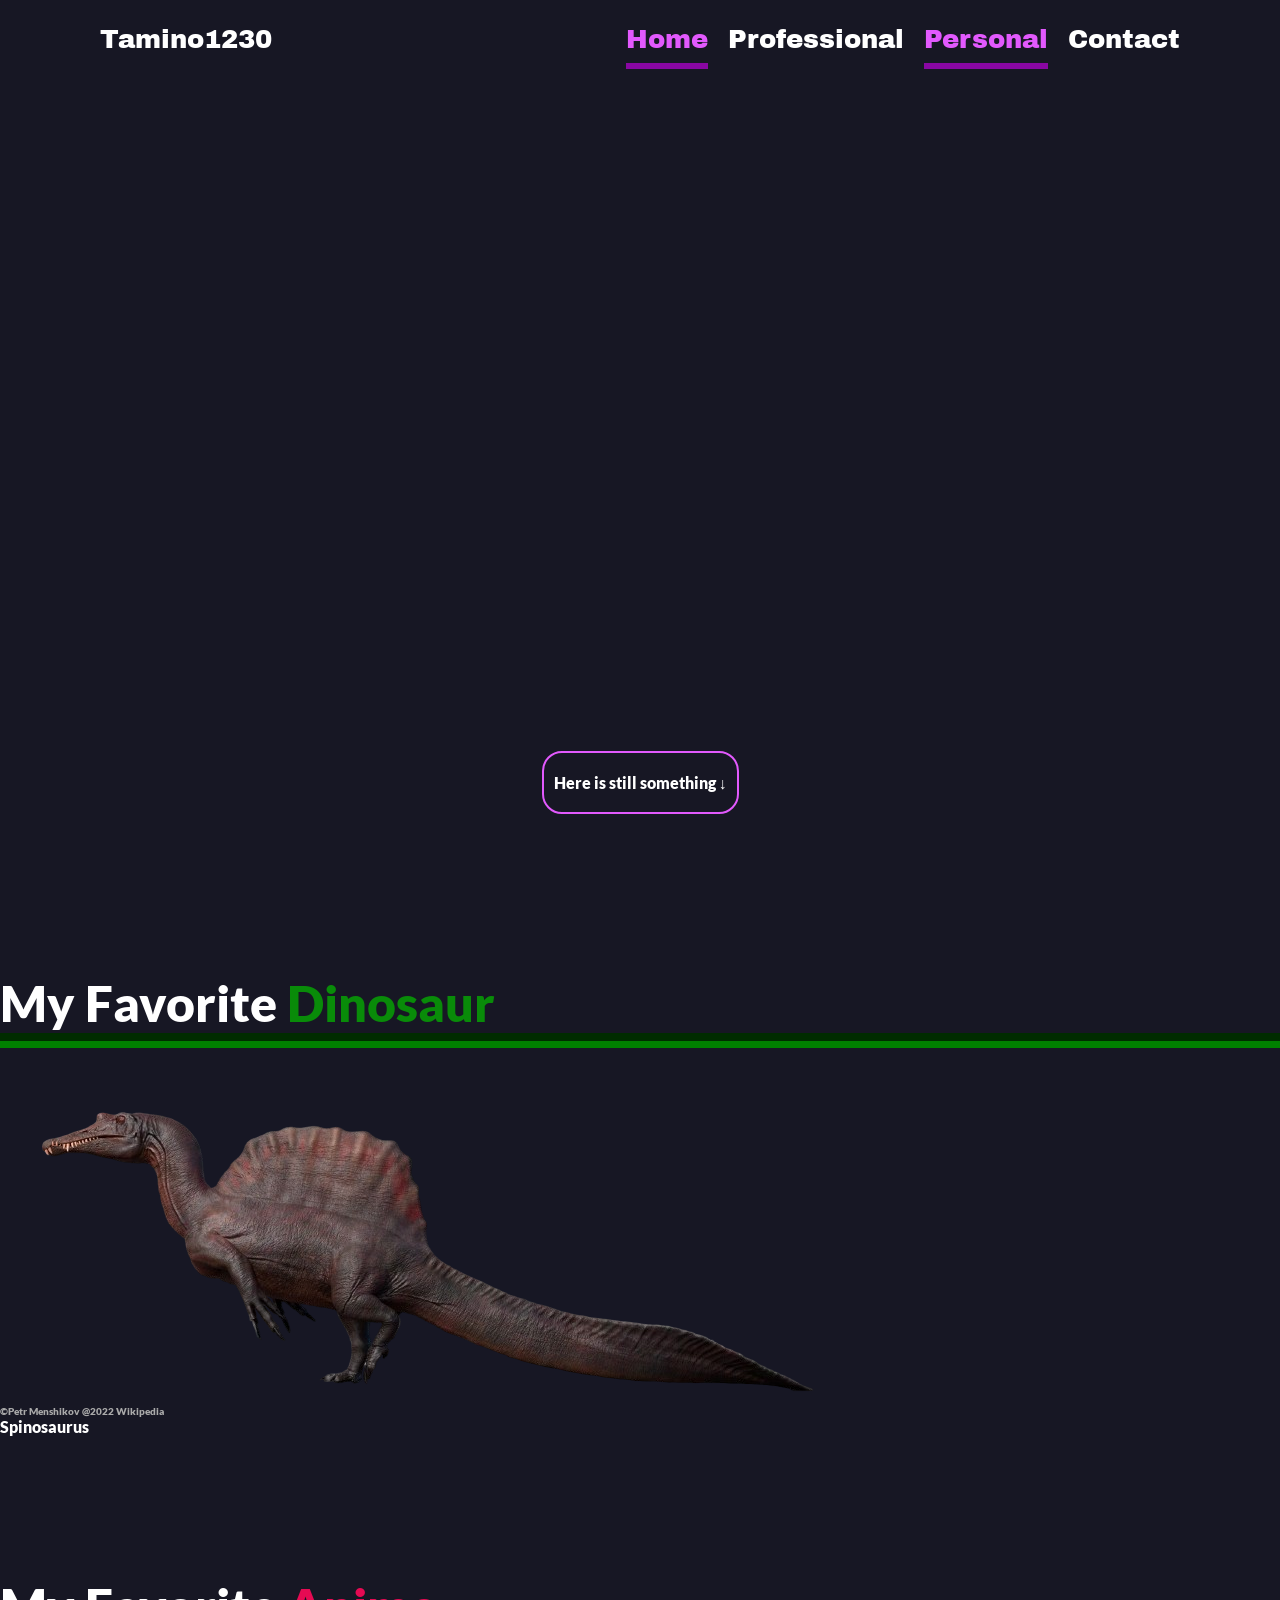
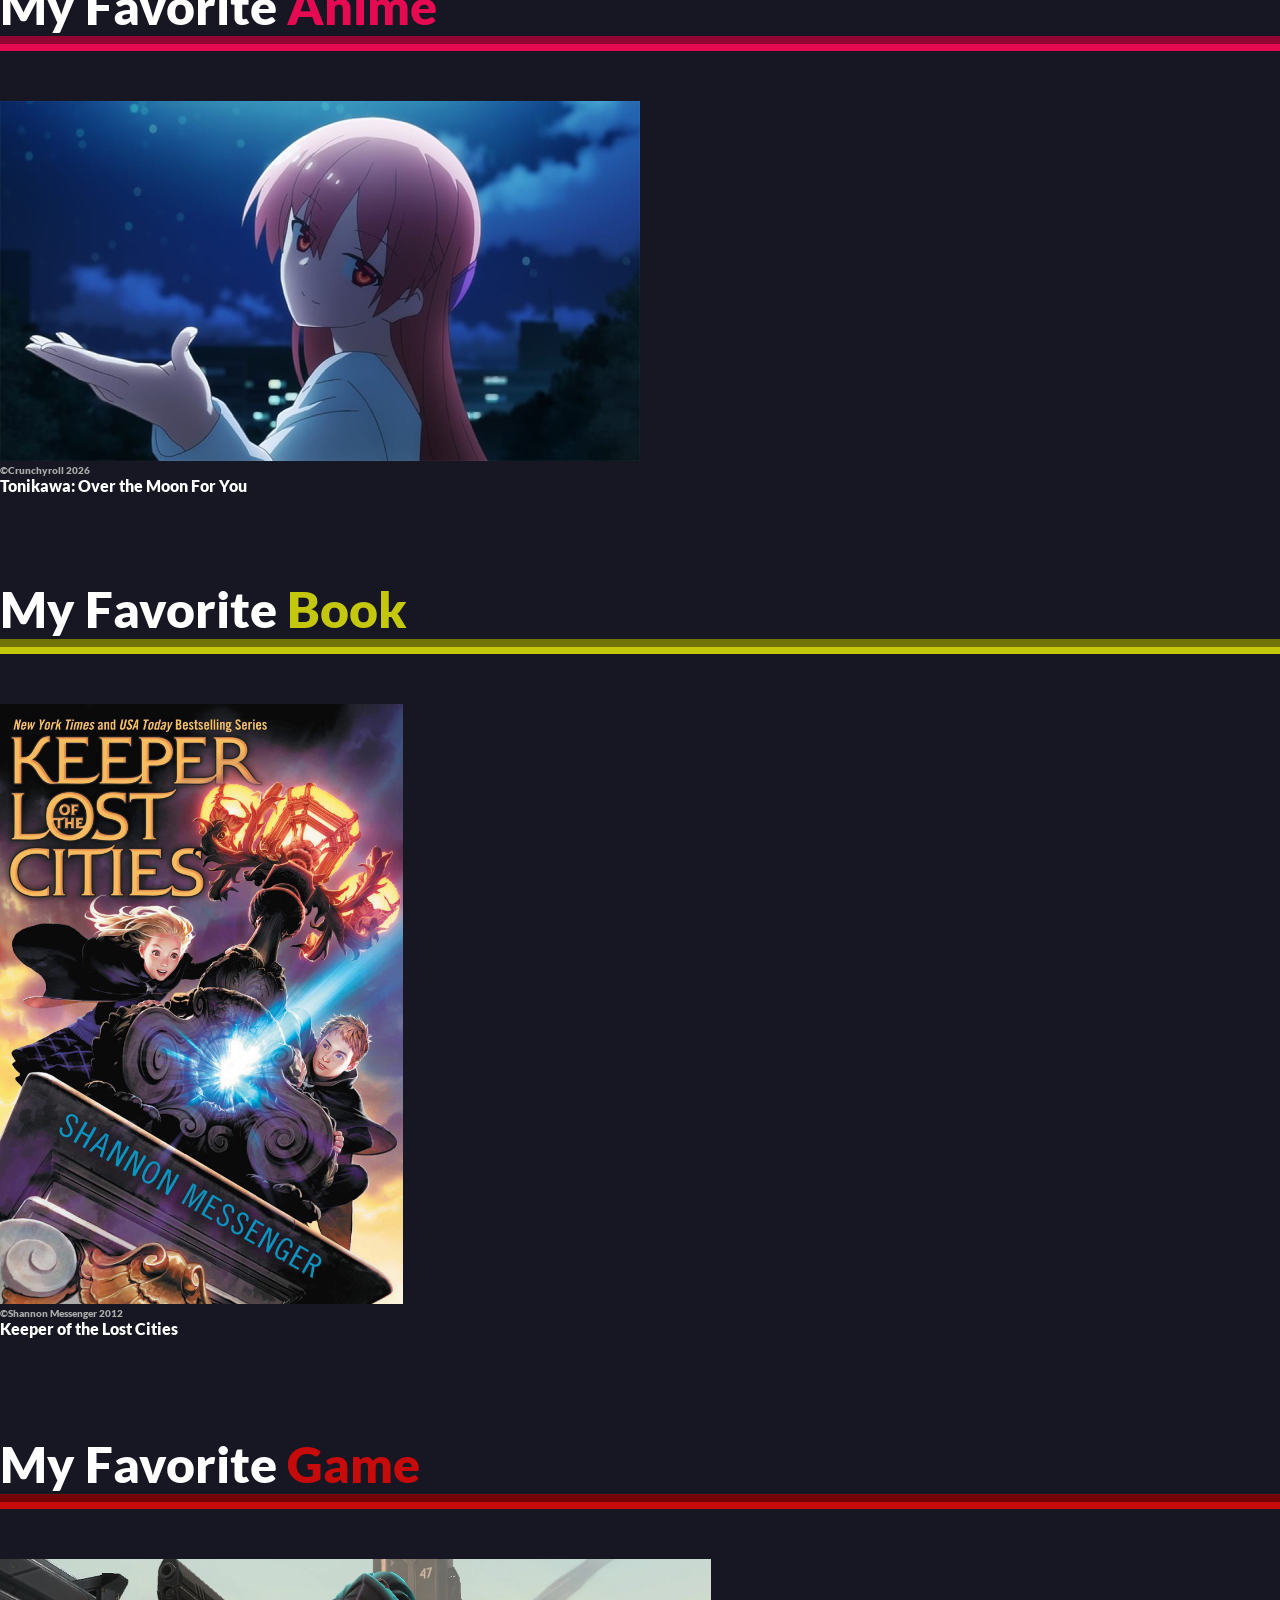
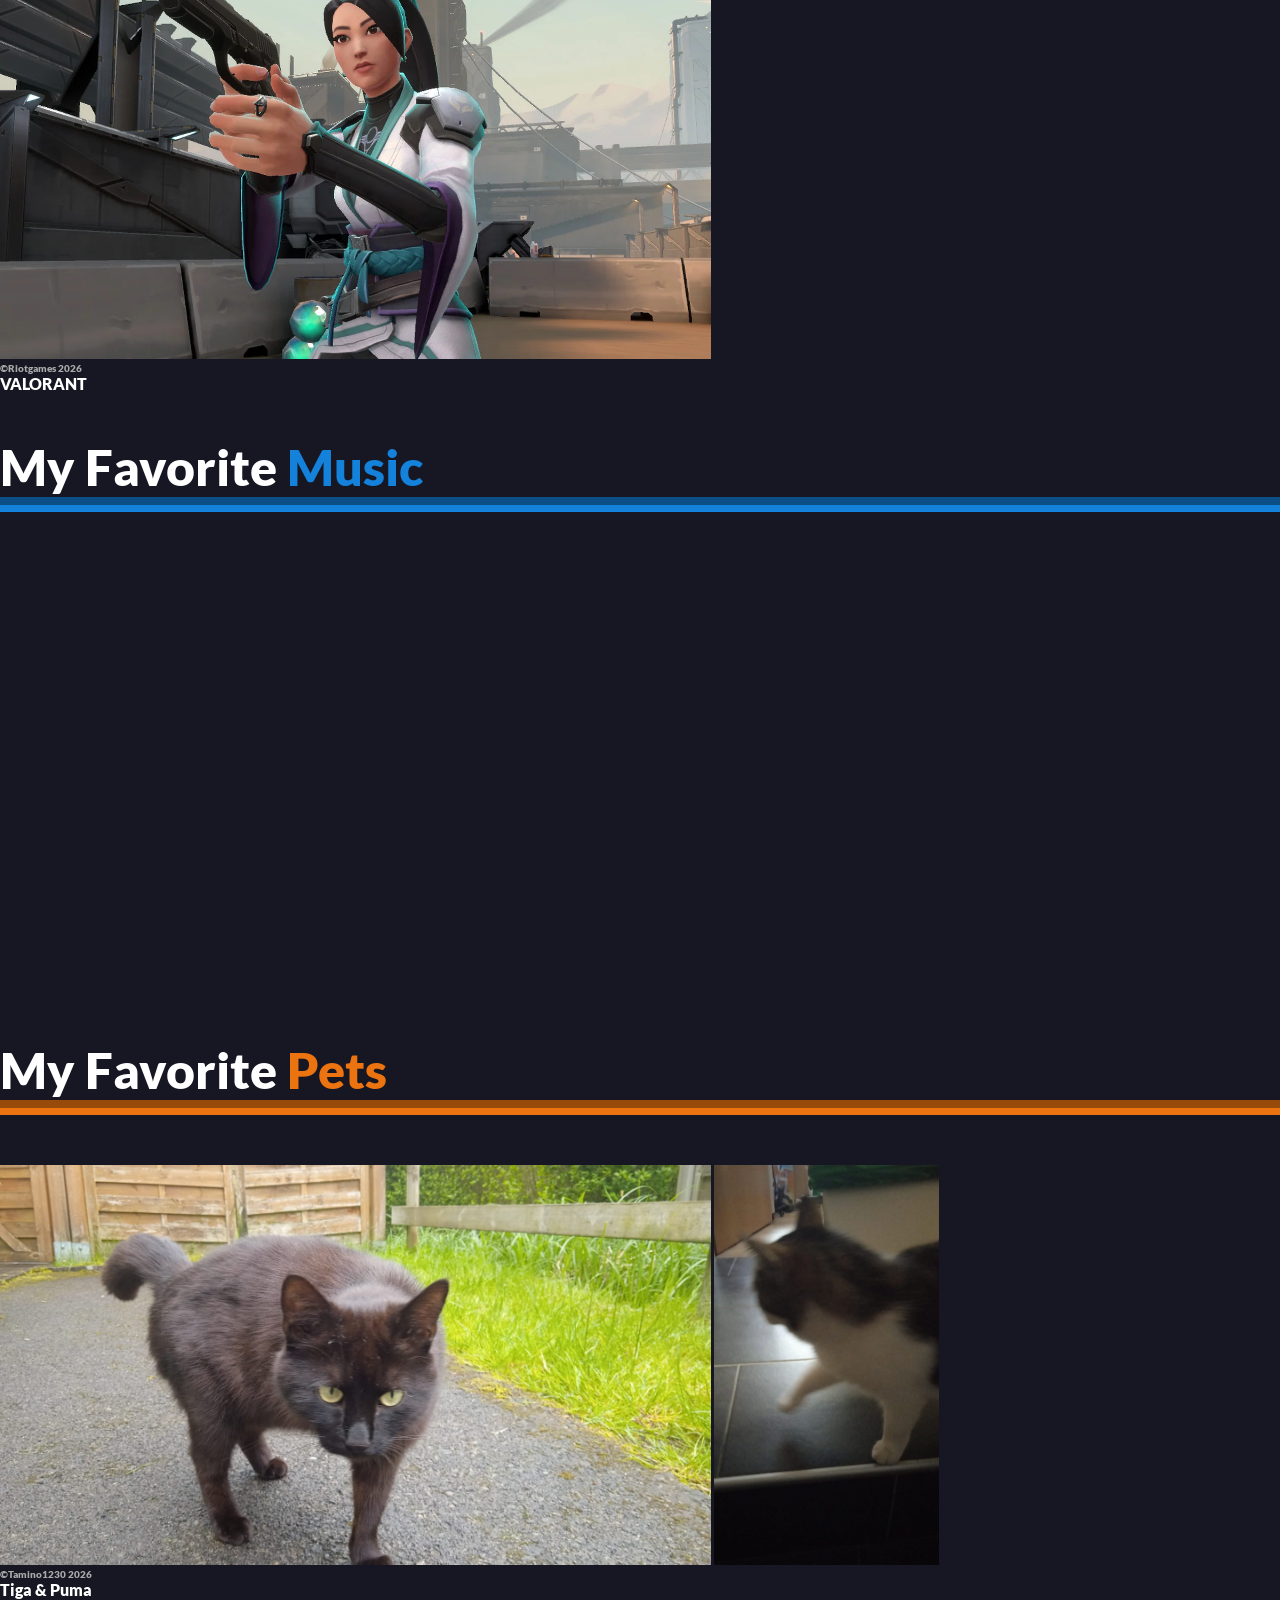
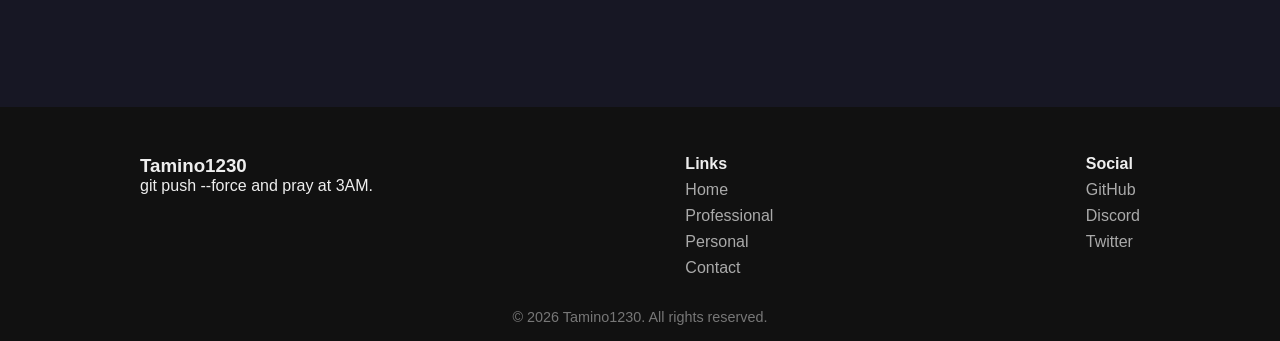
==== index.html @ b4fe9297 "feat: finished Personal page." ====
<!DOCTYPE html>
<html lang="en">

<head>
    <meta charset="UTF-8">
    <meta name="viewport" content="width=device-width, initial-scale=1.0">
    <title>Tamino1230 Portfolio</title>
    <link rel="stylesheet" href="style.css">
    <script src="src/p5.js/js/p5.min.js"></script>
    <script src="src/p5.js/js/addons/p5.sound.min.js"></script>
</head>

<body>
    <!-- Navigation DIV-DIFF -->
    <div class="nav-container">
        <div class="nav-left nav-margin">
            <a class="nav-btn tamino1230" onclick="showPage('start')">Tamino1230</a>
        </div>
        <div class="nav-right nav-margin">
            <a id="start-btn" class="nav-btn selected" onclick="showPage('start');">Home</a>
            <a id="professional-btn" class="nav-btn" onclick="showPage('professional')">Professional</a>
            <a id="personal-btn" class="nav-btn" onclick="showPage('personal')">Personal</a>
            <a id="contact-btn" class="nav-btn" onclick="showPage('contact')">Contact</a>
        </div>
    </div>

    <section class="page" id="start" hidden>
        <div class="welcome-container">
            <p class="small">
                Hobby Programmer & Artist
            </p>
            <p class="dark">
                Welcome <span class="light" id="visitor">Visitor</span>!
            </p>
            <p class="dark">
                My nickname is <span class="light" id="nickname">Tamino1230</span>.
            </p>
        </div>
        <div class="profile-container">
            <div class="animated-border"></div>
            <img class="profile-img" src="src/images/pfp.jpg" alt="profile-image-gangle">
        </div>

        <div class="start-btns">
            <a class="start-btn" onclick="showPage('professional');">View my work</a>
            <a class="start-btn" onclick="showPage('personal');">View my hobbies</a>
        </div>
    </section>
    <section class="page" id="professional" hidden>

        <div class="headline">
            <p>My <span class="pink">CV</span></p>
        </div>

        <div class="cv-container">
            <div class="about-me">
                <p class="head">About me <b><span class="yellow">✩</span></b></p>
                <div style="display: flex; align-items: center;">
                    <img style="border-radius: 50%; height: 200px; margin-right: 25px;" src="src/images/pfp.jpg">
                    <p>Im <span class="green">Tamino1230</span>, im <span id="years-old" class="blue">16 years</span> old and from
                        <span class="red">Austria</span>. I love programming games and drawing art, since the <span
                            class="blue">CodeBaseCamp</span> in 2022 im full interested in programming.</p>
                </div>
                <br>
                <p>I can speak and write in <span class="red">German</span> & <span class="green">English</span></p>
                <p>I like <span class="orange">Reading Books</span>, <span class="yellow">Watching
                        TV/Anime/Movies/Series</span>, <span class="blue">Playing Videogames</span>.</p>
                <br>
                <p><span class="yellow">2018-2024</span> - Middleschool</p>
                <p><span class="yellow">2024-2026</span> - Higher Technical College</p>
                <p><span class="yellow">Now</span> - Apprenticeship</p>
                <br>
                <p>Last updated: <span class="red">June 2026</span>.</p>
                <p class="head" style="margin-top: 10px;"></p>
            </div>
        </div>

        <div class="headline">
            <p>My <span class="yellow">Projects</span></p>
        </div>

        <div class="card-container">
            <div class="card">
                <div class="image-container">
                    <img src="src/images/screenshot_game.png" alt="FallenKnight GamePreview">
                </div>

                <div class="card-content">
                    <h2 class="card-title">Fallen Knight GamePreview</h2>
                    <p class="card-description">
                        Made for final school project. Grade: 1+
                        <br>
                        Tech Stack: <span class="green">Python</span>, <span class="green">Pygame</span>, <span
                            class="yellow">JsonMapping</span>.
                        <br>
                        ~5 thousand lines of code.
                        <br><br>
                        Status: <span class="green">DONE</span>
                    </p>

                    <div class="card-footer">
                        <div class="tech-stack">
                            <span class="icon">PY</span>
                            <span class="icon">2P</span>
                            <span class="icon">5K</span>
                        </div>
                        <a href="#" class="check-site disabled">
                            No site avaible
                            <span class="arrow">↗</span>
                        </a>
                    </div>
                </div>
            </div>

            <div class="card">
                <div class="image-container">
                    <img src="src/images/RecallCopy.png" alt="RecallCopy">
                </div>

                <div class="card-content">
                    <h2 class="card-title">RecallCopy</h2>
                    <p class="card-description">
                        Easy to use popup-tool which saves and reuses items in your clipboard.
                        <br>
                        Tech Stack: <span class="green">C#</span>, <span class="blue">Windows Forms</span>
                        <br><br><br><br>
                        Status: <span class="green">DONE</span>
                    </p>

                    <div class="card-footer">
                        <div class="tech-stack">
                            <span class="icon">C#</span>
                            <span class="icon">WFS</span>
                            <span class="icon">~</span>
                        </div>
                        <a href="https://github.com/Tamino1230/RecallCopy" target="_blank" class="check-site">
                            Check Site
                            <span class="arrow">↗</span>
                        </a>
                    </div>
                </div>
            </div>

            <div class="card">
                <div class="image-container">
                    <img src="src/images/steam-web.png" alt="Steam-web">
                </div>

                <div class="card-content">
                    <h2 class="card-title">Steam Web</h2>
                    <p class="card-description">
                        Website which communicates with a local backend to render your Steam-Games.
                        <br>
                        Tech Stack: <span class="orange">HTML</span>, <span class="orange">CSS</span>, <span
                            class="green">Python</span> (for backend)
                        <br><br><br><br>
                        Status: <span class="green">DONE</span>
                    </p>

                    <div class="card-footer">
                        <div class="tech-stack">
                            <span class="icon">HTML</span>
                            <span class="icon">CSS</span>
                            <span class="icon">PY</span>
                            <span class="icon">~</span>
                        </div>
                        <a href="https://tamino1230.github.io/steam-web/" target="_blank" class="check-site">
                            Check Site
                            <span class="arrow">↗</span>
                        </a>
                    </div>
                </div>
            </div>

            <div class="card">
                <div class="image-container">
                    <img src="src/images/webhook.png" alt="Webhook">
                </div>

                <div class="card-content">
                    <h2 class="card-title">Discord Webhook</h2>
                    <p class="card-description">
                        Website which communicates with Discord per Webhooks.
                        <br>
                        Tech Stack: <span class="orange">HTML</span>, <span class="orange">CSS</span>, <span
                            class="yellow">JS</span>
                        <br><br><br><br>
                        Status: <span class="green">DONE</span>
                    </p>

                    <div class="card-footer">
                        <div class="tech-stack">
                            <span class="icon">HTML</span>
                            <span class="icon">CSS</span>
                            <span class="icon">JS</span>
                            <span class="icon">~</span>
                        </div>
                        <a href="https://tamino1230.github.io/webhook/" target="_blank" class="check-site">
                            Check Site
                            <span class="arrow">↗</span>
                        </a>
                    </div>
                </div>
            </div>

            <div class="card">
                <div class="image-container">
                    <img src="src/images/run-tomato.png" alt="Run-Tomato">
                </div>

                <div class="card-content">
                    <h2 class="card-title">Run Tomato</h2>
                    <p class="card-description">
                        Small videogame in Pygame published on Itch.io.
                        <br>
                        Tech Stack: <span class="green">Python</span>, <span class="yellow">Json</span>
                        <br><br><br><br>
                        Status: <span class="orange">NOT BEING WORKED ON</span>
                    </p>

                    <div class="card-footer">
                        <div class="tech-stack">
                            <span class="icon">PY</span>
                            <span class="icon">JSON</span>
                            <span class="icon">~</span>
                        </div>
                        <a href="https://tamino1230.github.io/run-tomato-game/" target="_blank" class="check-site">
                            Check Site
                            <span class="arrow">↗</span>
                        </a>
                    </div>
                </div>
            </div>

            <div class="card">
                <div class="image-container">
                    <img src="src/images/dreg-title.png" alt="Run-Tomato">
                </div>

                <div class="card-content">
                    <h2 class="card-title">Dreg Godot Game</h2>
                    <p class="card-description">
                        My 3D game im currently working on in the Godot GameEngine by myself.
                        <br>
                        Tech Stack: <span class="blue">Godot</span>, <span class="blue">GDScript</span>
                        <br><br><br><br>
                        Status: <span class="red">IN PROGRESS</span>
                    </p>

                    <div class="card-footer">
                        <div class="tech-stack">
                            <span class="icon">GD</span>
                            <span class="icon">GDS</span>
                            <span class="icon">~</span>
                        </div>
                        <a href="#" class="check-site disabled">
                            No site avaible
                            <span class="arrow">↗</span>
                        </a>
                    </div>
                </div>
            </div>

        </div>

        <div class="experience">
            <div class="headline">
                <p>My <span class="green">Experience</span></p>
            </div>
            <div class="timeline-container">
                <ul class="timeline">

                    <li class="timeline-item">
                        <div class="timeline-year">2022</div>
                        <div class="timeline-content">

                            <div class="timeline-content">
                                <div class="grid-gallery">
                                    <div class="card-time"><img src="src/images/first-website.png" alt="first-01"></div>
                                    <div class="card-time"><img src="src/images/first-website-02.png" alt="first-02">
                                    </div>
                                </div>
                                <p>I first learned to code <span class="orange">HTML</span> and <span
                                        class="orange">CSS</span> and programmed my first website. You can watch it <a
                                        href="https://gpsm6x.csb.app/" target="_blank">HERE</a>.</p>
                                <p>There i found my passion for programming.</p>
                            </div>
                        </div>
                    </li>

                    <li class="timeline-item">
                        <div class="timeline-year">2023</div>
                        <div class="timeline-content">
                            <div class="grid-gallery">
                                <div class="card-time"><img src="src/images/sketch-02.png" alt="sketch"></div>
                                <div class="card-time"><img src="src/images/sketch.png" alt="sketch-02"></div>
                            </div>
                            <p>I made another course i learned <span class="yellow">p5.js</span> and made my first game
                                within a week.</p>
                        </div>
                    </li>

                    <li class="timeline-item">
                        <div class="timeline-year">2024</div>
                        <div class="timeline-content">
                            <p>I learned <span class="green">Python</span> as well as <span class="blue">C#</span>.</p>
                            <p>Started making more Complex Games & Apps + Using GitHub and publishing Projects.</p>
                        </div>
                    </li>

                    <li class="timeline-item">
                        <div class="timeline-year">2026</div>
                        <div class="timeline-content">
                            <div class="grid-gallery">
                                <div class="card-time"><img src="src/images/labrats-01.png" alt="labrats01"></div>
                                <div class="card-time"><img src="src/images/labrats-02.png" alt="labrats02"></div>
                                <div class="card-time"><img src="src/images/labrats-03.png" alt="labrats03"></div>
                            </div>
                            <p>Attended at a <span class="green">Hackathon</span> with a Friend as the <span
                                    class="green">"Labrats"</span>.</p>
                            <p>Theme: <span class="orange">Survival</span>. I made a game about a guy which works in an
                                office.</p>
                        </div>
                    </li>

                </ul>
            </div>
        </div>

        <div class="art-com">
            <div class="headline">
                <p>My <span class="blue">Art</span></p>
            </div>
            <div class="slider-container">
                <div class="slider-track" id="track">

                    <div class="card-draw" style="background-image: url('src/images/drawing-04.jpeg');"
                        onclick="openGallery(['src/images/drawing-04.jpeg', 'src/images/drawing-06.jpeg', 'src/images/drawing-sketch.jpeg', 'src/images/faces.png', 'src/images/drawing-07.jpeg', 'src/images/pomni_colored.png', 'src/images/gangle.jpg', 'src/images/jax-animation-frame.png/', 'src/images/1_01.png', 'src/images/2_03.png', 'src/images/3_04.2.png', 'src/images/'])">
                        <div class="card-draw-content">
                            <div class="card-draw-tag">Character & Animation</div>
                            <div class="card-draw-title">TADC</div>
                        </div>
                    </div>

                    <div class="card-draw" style="background-image: url('src/images/frame0196.png');"
                        onclick="openGallery(['src/images/frame0196.png', 'src/images/frame0021.png', 'src/images/frame0135.png', 'src/images/frame0148.png'])">
                        <div class="card-draw-content">
                            <div class="card-draw-tag">Animation</div>
                            <div class="card-draw-title">SCP</div>
                        </div>
                    </div>

                    <div class="card-draw" style="background-image: url('src/images/drawing02.jpeg');"
                        onclick="openGallery(['src/images/drawing02.jpeg', 'src/images/drawing-03.jpeg', 'src/images/GWEMLjlXkAAGn0u.jpg', 'src/images/GWGN2zkXwAEHZcq.jpg', 'src/images/drawing-11.jpeg', 'src/images/c591aa06-625c-45df-8621-693e51d0e8c8.jpg', 'src/images/anime-girl.jpg', 'src/images/c591aa06-625c-45df-8621-693e51d0e8c8.jpg', 'src/images/Together_03.jpg', 'src/images/1715574078722.jpeg', 'src/images/1715575025554.jpeg', 'src/images/1715574077734.jpeg', 'src/images/Alone_01.jpg'])">
                        <div class="card-draw-content">
                            <div class="card-draw-tag">Default</div>
                            <div class="card-draw-title">Drawings</div>
                        </div>
                    </div>

                    <div class="card-draw" style="background-image: url('src/images/GV1IuAVXcAA51Kh.jpg');"
                        onclick="openGallery(['src/images/GV1IuAVXcAA51Kh.jpg', 'src/images/Together_04.jpg', 'src/images/Alone_04 (Resized).jpg'])">
                        <div class="card-draw-content">
                            <div class="card-draw-tag">Hand & Digital</div>
                            <div class="card-draw-title">Valorant</div>
                        </div>
                    </div>

                    <div class="card-draw" style="background-image: url('src/images/Cover Farbe.avif');"
                        onclick="openGallery(['src/images/Cover Farbe.avif', 'src/images/drawing-05.jpeg', 'src/images/drawing-12.jpeg', 'src/images/drawing-13.jpeg'])">
                        <div class="card-draw-content">
                            <div class="card-draw-tag">Archived</div>
                            <div class="card-draw-title">Old Drawings</div>
                        </div>
                    </div>

                    <div class="card-draw" style="background-image: url('src/images/drawing-10.jpeg');"
                        onclick="openGallery(['src/images/drawing-10.jpeg', 'src/images/drawing-08.jpeg'])">
                        <div class="card-draw-content">
                            <div class="card-draw-tag">Together</div>
                            <div class="card-draw-title">Drafted</div>
                        </div>
                    </div>
                </div>
            </div>

            <div class="controls">
                <button class="btn" onclick="moveSlider(-1)">&larr;</button>
                <button class="btn" onclick="moveSlider(1)">&rarr;</button>
            </div>
        </div>
    </section>
    <section class="page" id="personal" hidden>
        <div class="game" id="canvas-container"></div>
        <div class="reminder">
            <div class="container-reminder">
                <a href="#fav-dino" class="reminder-btn">Here is still something &#8595;</a>
            </div>
        </div>
        <!-- Favorite Dinosaur -->
        <div id="fav-dino" class="favorite-page dino">
            <div class="favorite-container">
                <div class="favorite-hero dino">
                    <p>My Favorite <span class="green">Dinosaur</span></p>
                </div>
                <div class="favorite-content dino">
                    <img src="src/images/favs/spino.png" alt="Image of an spinosaurus.">
                    <p class="source">&copy;Petr Menshikov @2022 Wikipedia </p>
                    <p>Spinosaurus</p>
                </div>
            </div>
        </div>

        <!-- My favorite Anime -->
        <div id="fav-anime" class="favorite-page anime">
            <div class="favorite-container">
                <div class="favorite-hero anime">
                    <p>My Favorite <span class="pink">Anime</span></p>
                </div>
                <div class="favorite-content anime">
                    <img src="src/images/favs/tonikawa.jpg" alt="Image the anime Tonikawa.">
                    <p class="source">&copy;Crunchyroll 2026 </p>
                    <p>Tonikawa: Over the Moon For You</p>
                </div>
            </div>
        </div>

        <!-- Favorite Book -->
        <div id="fav-book" class="favorite-page book">
            <div class="favorite-container">
                <div class="favorite-hero book">
                    <p>My Favorite <span class="yellow">Book</span></p>
                </div>
                <div class="favorite-content anime">
                    <img src="src/images/favs/koflc.jpg" height="600px" alt="Image of the book koftl.">
                    <p class="source">&copy;Shannon Messenger 2012 </p>
                    <p>Keeper of the Lost Cities</p>
                </div>
            </div>
        </div>

        <!-- Favorite Game -->
        <div id="fav-game" class="favorite-page game">
            <div class="favorite-container">
                <div class="favorite-hero game">
                    <p>My Favorite <span class="red">Game</span></p>
                </div>
                <div class="favorite-content anime">
                    <img src="src/images/favs/valo.webp" height="400px;" alt="Image valorant.">
                    <p class="source">&copy;Riotgames 2026 </p>
                    <p>VALORANT</p>
                </div>
            </div>
        </div>

        <!-- Favorite Music -->
        <div id="fav-music" class="favorite-page music">
            <div class="favorite-container">
                <div class="favorite-hero music">
                    <p>My Favorite <span class="blue">Music</span></p>
                </div>
                <div class="favorite-content music">
                    <iframe data-testid="embed-iframe" style="border-radius:12px" src="https://open.spotify.com/embed/track/2GxrNKugF82CnoRFbQfzPf?utm_source=generator&theme=0&si=7e7ca690d0e34202" width="200%" height="352" frameBorder="0" allowfullscreen="" allow="autoplay; clipboard-write; encrypted-media; fullscreen; picture-in-picture" loading="lazy"></iframe>
                    <p class="source">&copy;Spotify 2026 </p>
                    <p>I like the way you kissed me, ...</p>
                </div>
            </div>
        </div>

        <!-- My favorite Pets -->
        <div id="fav-pets" class="favorite-page pets">
            <div class="favorite-container">
                <div class="favorite-hero pets">
                    <p>My Favorite <span class="orange">Pets</span></p>
                </div>
                <div class="favorite-content pets">
                    <img src="src/images/favs/puma.jpg" height="400px;" alt="Image of the cat Puma.">
                    <img src="src/images/favs/tiga.jpg" height="400px;" alt="Image of the cat Tiga.">
                    <p class="source">&copy;Tamino1230 2026 </p>
                    <p>Tiga & Puma</p>
                </div>
            </div>
        </div>
    </section>
    <section class="page" id="contact" hidden>contact</section>

    <div id="gallery-modal" class="gallery-modal" onclick="closeGallery()">
        <span class="close-gallery">&times;</span>
        <button class="gallery-nav prev-img" onclick="event.stopPropagation(); changeGalleryImage(-1);">&larr;</button>
        <div class="gallery-content" onclick="event.stopPropagation();">
            <img id="gallery-img" src="" alt="Gallery Image">
        </div>
        <button class="gallery-nav next-img" onclick="event.stopPropagation(); changeGalleryImage(1);">&rarr;</button>
    </div>

    <script src="app.js"></script>
    <script src="sketch.js"></script>
    <script src="src/p5.js/js/cursor.js"></script>
    <script src="src/p5.js/js/player.js"></script>
    <script src="src/p5.js/js/animationPlayer.js"></script>
    <script src="src/p5.js/js/platform.js"></script>
    <script src="src/p5.js/js/popup.js"></script>
    <script src="src/p5.js/js/raptor.js"></script>

</body>
<footer class="site-footer">
    <div class="footer-container">

        <div class="footer-left">
            <h3 class="logo">Tamino1230</h3>
            <p>git push --force and pray at 3AM.</p>
        </div>

        <div class="footer-links">
            <h4>Links</h4>
            <a onclick="showPage('start')">Home</a>
            <a onclick="showPage('professional')">Professional</a>
            <a id="personal-btn" onclick="showPage('personal')">Personal</a>
            <a onclick="showPage('contact')">Contact</a>
        </div>

        <div class="footer-social">
            <h4>Social</h4>
            <a href="http://github.tamino1230.me" target="_blank">GitHub</a>
            <a href="http://discord.tamino1230.me" target="_blank">Discord</a>
            <a href="http://twitter.tamino1230.me" target="_blank">Twitter</a>
        </div>

    </div>

    <div class="footer-bottom">
        <p>© 2026 Tamino1230. All rights reserved.</p>
    </div>
</footer>

</html>
---- style.css ----
:root {
    --main-bg-color: rgb(23, 23, 36);
    --main-text-color: white;
    --main-accent-color: #8907a3;
    --main-text-highlighted: #e259fd;
    --tamino1230-text-highlighted: #1f9e1f96;
    --secondary-text-highlighted: #764ba2;
}

html, body {
    overflow-x: hidden;
    scroll-behavior: smooth;
}

[hidden] {
    display: none !important;
}

@font-face {
    font-family: ArchivoBlack;
    src: url("src/fonts/Archivo_Black/ArchivoBlack-Regular.ttf");
}

@font-face {
    font-family: LatoBlack;
    src: url("src/fonts/Lato/Lato-Black.ttf");
}

* {
    margin: 0;
    padding: 0;
    box-sizing: border-box;
}

body {
    background: #171724;
    min-height: 100vh;
}

/* Modern Browsers */
::selection {
    background-color: var(--secondary-text-highlighted);
    color: #ffffff;
}

/* OLD */
::-moz-selection {
    background-color: var(--secondary-text-highlighted);
    color: #ffffff;
}

/* Navigation */
.nav-container {
    position: sticky;
    top: 0;
    
    /* background-color: yellow; */
    display: flex;
    justify-items: center;
    font-family: ArchivoBlack;
}

.nav-left {
    /* background-color: blue; */
    justify-content: left;
    width: 100%;
}

.nav-right {
    /* background-color: green; */
    display: flex;
    justify-content: right;
    gap: 20px;
}

.nav-margin {
    padding: 25px 100px 25px 100px;
}

/* Navigation Buttons */
.nav-btn {
    font-size: 26px;
    padding-bottom: 10px;
    cursor: pointer;

    background: linear-gradient(to right, var(--main-text-highlighted) 50%, white 50%);
    background-size: 200% 100%;
    background-position: right bottom;

    -webkit-background-clip: text;
    background-clip: text;
    -webkit-text-fill-color: transparent;

    transition: background-position 0.09s ease-out;
}

.nav-btn:hover {
    background-position: left bottom;
    transition: background-position 0.25s ease-out;
}

.nav-btn.tamino1230 {
    font-size: 26px;
    padding-bottom: 10px;
    cursor: pointer;

    background: linear-gradient(to right, var(--tamino1230-text-highlighted) 50%, white 50%);
    background-size: 200% 100%;
    background-position: right bottom;

    -webkit-background-clip: text;
    background-clip: text;
    -webkit-text-fill-color: transparent;

    transition: background-position 0.09s ease-out;
}

.nav-btn.tamino1230:hover {
    background-position: left bottom;
    transition: background-position 0.25s ease-out;
}

.nav-btn.selected {
    background-position: left bottom; 
    border-bottom: 6px solid var(--main-accent-color);
}

/* Sections / Pages */
.page {
    color: white;
}

/* Start Page */
#start {
    display: flex;
    justify-content: center;
    align-items: center;
    min-height: 80vh;
    width: 100%;
    gap: 200px;
}

.welcome-container {
    font-family: LatoBlack;
    font-size: 50px;
    text-align: left;
    max-width: 500px;
}

.start-btn {
    font-size: 20px;
    background-color: transparent;
    border: 2px solid #764ba2;
    padding: 15px 25px;
    border-radius: 25px;
    cursor: pointer;
    transition: transform 0.05s;
    transition: background-color 0.5s;
}

.start-btn:hover {
    transform: scale(1.05);
    background-color: transparent;
    border: 2px solid #e259fd;
    transition: transform 0.5s;
    transition: background-color 0.5s;
}

.start-btns {
    font-family: LatoBlack;
    position: absolute;
    bottom: 60px;
    gap: 15px;

    display: flex;         
    justify-content: center; 
    align-items: center;
}

.dark {
    color: #5e5e5e;
    margin: 0;
}

.small {
    color: #858585;
    font-size: 20px;
}

.light {
    display: inline-block;
    transition: opacity 0.4s ease, transform 0.4s ease;
    color: #e2e2e2;
}

.light:not(.hide):hover { 
    transition: background-color 0.4s;
    background-color: var(--tamino1230-text-highlighted);
}

.light.hide {
    opacity: 0;
    transform: translateY(6px);
}

.profile-img {
    border-radius: 100%;
    border: 5px solid transparent;
}

.profile-container {
    position: relative;
    width: 200px;
    height: 200px;
    display: flex;
     align-items: center;
    justify-content: center;
    transition: all 0.5s;
}

.profile-container:hover {
    transform: scale(1.05);
    transition: all 0.5s;
}

.animated-border {
    z-index: -1;
    position: absolute;
    width: 512px;
    height: 512px;
    /* #00ffcc #00ffcc #00ffcc*/
    border-radius: 50%;
    background: conic-gradient(from 0deg, var(--main-text-highlighted), transparent 30%, var(--secondary-text-highlighted) 50%, transparent 80%, var(--main-text-highlighted));
    animation: rotate 4s linear infinite;
}

@keyframes rotate {
    100% {
        transform: rotate(360deg);
    }
}

/* Professional */
.card-container {
    display: grid;
    grid-template-columns: repeat(3, 1fr);
    gap: 2rem;

    width: 100%;
    max-width: 900px;

    perspective: 1200px;

    margin-left: 50%;
    transform: translateX(-70%);
    margin-bottom: 100px;
}

@media (max-width: 1400px) {
    .card-container {
        grid-template-columns: repeat(3, 1fr);
    }
}

@media (max-width: 1050px) {
    .card-container {
        grid-template-columns: repeat(2, 1fr);
    }
}

@media (max-width: 700px) {
    .card-container {
        grid-template-columns: 1fr;
    }
}

.card {
    background-color: #11101a;
    border: 1px solid #222035;
    border-radius: 16px;
    overflow: hidden;
    padding: 1.25rem;
    display: flex;
    flex-direction: column;
    justify-content: space-between;
    width: 400px;
    height: 500px;
    font-family: LatoBlack;
    
    transition: transform 0.4s cubic-bezier(0.25, 1, 0.5, 1), border-color 0.3s ease, box-shadow 0.3s ease;
    transform-style: preserve-3d;
    transform: perspective(1200px) rotateX(0deg) rotateY(0deg) translateZ(0px);
}

.card:hover {
    border-color: #3b3759;
    transform: perspective(1200px) rotateX(12deg) rotateY(-15deg) translateZ(20px);
    
    box-shadow: 
        -10px 20px 30px rgba(0, 0, 0, 0.5), 
        0px 10px 20px rgba(0, 0, 0, 0.3);
}

.image-container {
    width: 100%;
    border-radius: 12px;
    overflow: hidden;
    background-color: #0d0c14;
}

.image-container img {
    width: 100%;
    height: auto;
    display: block;
    object-fit: cover;
}

.card-content {
    margin-top: 1.5rem;
    display: flex;
    flex-direction: column;
    flex-grow: 1;
}

.card-title {
    font-size: 1.35rem;
    font-weight: 700;
    color: #ffffff;
    margin-bottom: 0.75rem;
    letter-spacing: -0.5px;
}

.card-description {
    font-size: 0.95rem;
    color: #9d99b3;
    line-height: 1.5;
    margin-bottom: 1.5rem;
    flex-grow: 1;
}

.card-footer {
    display: flex;
    justify-content: space-between;
    align-items: center;
    margin-top: auto;
}

.tech-stack {
    display: flex;
    gap: 0.4rem;
}

.icon {
    width: 28px;
    height: 28px;
    border-radius: 50%;
    background-color: #1a1829;
    border: 1px solid #33304f;
    display: flex;
    align-items: center;
    justify-content: center;
    font-size: 0.65rem;
    font-weight: 600;
    color: #e2e0ff;
    text-transform: uppercase;
}

.check-site {
    color: var(--main-text-highlighted);
    text-decoration: none;
    font-size: 0.95rem;
    font-weight: 500;
    display: flex;
    align-items: center;
    gap: 0.5rem;
    transition: opacity 0.2s ease;
}

.check-site.disabled {
    color: #707070;
}

.check-site.disabled:hover {
    color: #a7a7a7;
    cursor: not-allowed;
}

.check-site:hover {
    opacity: 0.8;
}

.arrow {
    font-size: 0.85rem;
}

.green {
    color: #098b09;
}

.yellow {
    color: #c4c70a;
}

.red {
    color: #c70a0a;
}

.blue {
    color: #1481da;
}

.orange {
    color: #eb7310;
}

.pink {
    color: #e60a53;
}

.headline {
    color: white;
    font-family: LatoBlack;
    font-size: 46px;
    display: flex;
    justify-content: center;
    margin-bottom: 100px;
    border-bottom: 3px solid var(--main-text-highlighted);
    padding-bottom: 50px;
    margin-left: 100px;
    margin-right: 100px;
}

.timeline-container {
    max-width: 1000px;
    margin: 0 auto;
    font-family: LatoBlack;
}

.timeline-container a {
    color: var(--main-text-highlighted);
    text-decoration: none;
}

.timeline-container a:hover {
    text-decoration: underline;
}

.timeline {
    list-style: none;
    position: relative;
    padding-left: 50px;
    border-left: 2px solid #332a52;
}

.timeline-item {
    position: relative;
    margin-bottom: 60px;
    display: flex;
    gap: 40px;
}

.timeline-item::before {
    content: '';
    position: absolute;
    left: -63px;
    top: 8px;
    width: 16px;
    height: 16px;
    border-radius: 50%;
    background: #0f0f1a;
    border: 4px solid var(--main-text-highlighted);
    box-shadow: 0 0 0 2px #0f0f1a;
    z-index: 1;
}

.timeline-year {
    font-size: 2.5rem;
    font-weight: bold;
    color: #f0f0f0;
    min-width: 120px;
    line-height: 1;
}

.timeline-content {
    flex-grow: 1;
    font-size: 1rem;
    line-height: 1.6;
    color: #b0b0c0;
}

.grid-gallery {
    display: grid;
    grid-template-columns: repeat(auto-fit, minmax(200px, 1fr));
    gap: 15px;
}

.card-time img {
    width: 100%;
    border-radius: 8px;
    object-fit: cover;
}

/* Gallery Modal Viewport */
.gallery-modal {
    position: fixed;
    top: 0;
    left: 0;
    width: 100%;
    height: 100%;
    background-color: rgba(10, 10, 12, 0.95);
    z-index: 2000;
    display: flex;
    justify-content: center;
    align-items: center;
    opacity: 0;
    pointer-events: none;
    transition: opacity 0.4s ease;
}

.gallery-modal.show-modal {
    opacity: 1;
    pointer-events: auto;
}

.gallery-content {
    max-width: 80%;
    max-height: 80vh;
    display: flex;
    justify-content: center;
    align-items: center;
}

.gallery-content img {
    max-width: 100%;
    max-height: 80vh;
    border-radius: 12px;
    box-shadow: 0 20px 50px rgba(0,0,0,0.8);
    object-fit: contain;
    transition: opacity 0.2s ease-in-out;
}

/* UI Elements */
.close-gallery {
    position: absolute;
    top: 30px;
    right: 40px;
    color: #fff;
    font-size: 40px;
    font-weight: bold;
    cursor: pointer;
    opacity: 0.6;
    transition: opacity 0.2s;
}

.close-gallery:hover {
    opacity: 1;
}

.gallery-nav {
    position: absolute;
    background: rgba(255, 255, 255, 0.1);
    border: none;
    color: white;
    font-size: 2rem;
    padding: 15px 25px;
    cursor: pointer;
    border-radius: 50%;
    transition: background 0.2s;
    user-select: none;
}

.gallery-nav:hover {
    background: rgba(255, 255, 255, 0.25);
}

.prev-img { left: 40px; }
.next-img { right: 40px; }

/* Pointer update for your cards */
.card-draw {
    cursor: pointer;
}

.cv-container {
    background-color: #131313;
    border: 1px solid #313131;
    border-radius: 25px;
    /* transform: translateX(25%); */
    min-height: 550px;
    width: 1250px;
    font-family: LatoBlack;

    display: flex;

    margin-bottom: 100px !important;
    margin: 0 auto;
}

.cv-container:hover {
    border: 1px solid #666666;
}

.head {
    font-size: 26px;
    padding-bottom:10px;
    border-bottom: 5px solid var(--main-accent-color);
    margin-bottom: 15px;
}

.about-me {
    margin: 50px;
    height: 500px;
    width: 500px;
    justify-content: center;
    transform: translateX(65%);
}

/* Footer */
.site-footer {
    background: #111;
    color: #eee;
    padding: 3rem 1rem 1rem;
    margin-top: 4rem;
    font-family: sans-serif;
}

.footer-container {
    display: flex;
    justify-content: space-between;
    gap: 2rem;
    max-width: 1000px;
    margin: 0 auto;
    flex-wrap: wrap;
}

.footer-links,
.footer-social {
    display: flex;
    flex-direction: column;
    gap: 0.5rem;
}

.site-footer a {
    color: #aaa;
    text-decoration: none;
}

.site-footer a:hover {
    color: white;
    cursor: pointer;
}

.footer-bottom {
    text-align: center;
    margin-top: 2rem;
    font-size: 0.9rem;
    color: #777;
}

/* sliders */
.slider-container {
    font-family: latoBlack;
    width: 100%;
    max-width: 1200px;
    overflow: hidden;
    position: relative;
    padding: 20px 0;
    margin: 0 auto;
}

.slider-track {
    display: flex;
    gap: 24px;
    transition: transform 0.4s ease-in-out;
}

.card-draw {
    min-width: 100%; 
    height: 450px;
    border-radius: 20px;
    overflow: hidden;
    position: relative;
    background-size: cover;
    background-position: center;
    box-shadow: 0 10px 30px rgba(0,0,0,0.5);
    flex-shrink: 0;
}

@media (min-width: 1024px) {
    .card-draw {
        min-width: calc((100% - (24px * 3)) / 4); 
    }
}

.card-draw::before {
    content: '';
    position: absolute;
    top: 0;
    left: 0;
    width: 100%;
    height: 100%;
    background: linear-gradient(to bottom, rgba(0,0,0,0.3) 0%, rgba(0,0,0,0.7) 100%);
    z-index: 1;
}

.card-draw-content {
    position: absolute;
    top: 30px;
    left: 25px;
    z-index: 2;
}

.card-draw-tag {
    font-size: 0.75rem;
    text-transform: uppercase;
    letter-spacing: 2px;
    opacity: 0.7;
    margin-bottom: 8px;
}

.card-draw-title {
    font-size: 1.5rem;
    font-weight: 600;
    line-height: 1.2;
}

/* Navigation Buttons */
.controls {
    justify-content: center;
    width: 100%;
    display: flex;
    gap: 15px;
    margin-top: 30px;
}

.btn {
    width: 45px;
    height: 45px;
    border-radius: 50%;
    border: none;
    background-color: #ffffff;
    color: #121214;
    font-size: 1.2rem;
    font-weight: bold;
    cursor: pointer;
    display: flex;
    align-items: center;
    justify-content: center;
    transition: opacity 0.2s;
}

.btn:hover {
    opacity: 0.8;
}

/* GRID */
#grid-overlay {
    position: fixed;
    top: 0;
    left: 0;
    width: 100vw;
    height: 100vh;
    z-index: 9999;
    pointer-events: none;
    
    display: grid;
    grid-template-columns: repeat(10, 1fr);
    perspective: 1000px;
}

#grid-overlay.active {
    pointer-events: all;
}

.grid-block {
    background: #764ba2;
    width: 10vw;
    height: 10vw; 
    
    opacity: 0;
    transform: scale(0) rotateY(90deg);
    transition: transform 0.5s ease-in-out, opacity 0.5s ease-in-out;
}

.grid-block.show {
    opacity: 1;
    transform: scale(1.02) rotateY(0deg);
}

/* Personal Page */
/* P5.JS */
canvas {
  
}

.reminder {
    height: 150px;
    display: flex;
    justify-content: center;
    margin-bottom: 100px;
    margin-top: 25px;
}

.container-reminder {
    display: block;
    margin-top: 50px;
}

.reminder-btn {
    font-family: LatoBlack;
    color: white;
    background-color: transparent;
    border-radius: 20px;
    border: 2px solid var(--main-text-highlighted);
    text-decoration: none;
    padding: 20px 10px 20px 10px;
    transition: all 0.25s;
}

.reminder-btn:hover {
    transform: scale(1.05);
    background-color: var(--secondary-text-highlighted);
    cursor: pointer;

    transition: all 0.25s;
}

.favorite-page {
    display: block;
    justify-items: center;
    height: 67vh;
    /* background-color: yellowgreen; */
}

.favorite-page.book {
    height: 95vh;
}

.favorite-container {
    /* background-color: red; */
    font-family: LatoBlack;
    justify-items: center;
}

.favorite-hero {
    font-size: 50px;
    color: white;
    justify-items: center;
    border-bottom: 15px groove white;
}

.favorite-hero.dino {
    border-bottom: 15px groove green;
}

.favorite-hero.anime {
    border-bottom: 15px groove #e60a53;
}

.favorite-hero.book {
    border-bottom: 15px groove #c4c70a;
}

.favorite-hero.game {
    border-bottom: 15px groove #c70a0a;
}

.favorite-hero.music {
    border-bottom: 15px groove #1481da;
}

.favorite-hero.pets {
    border-bottom: 15px groove #eb7310;
}


.favorite-content {
    margin-top: 50px;
}

.favorite-content.music {
    margin-left: -300px;
}

.source {
    color: #aaaaaa;
    font-size: 10px;
}

.favorite-page.dino {

}
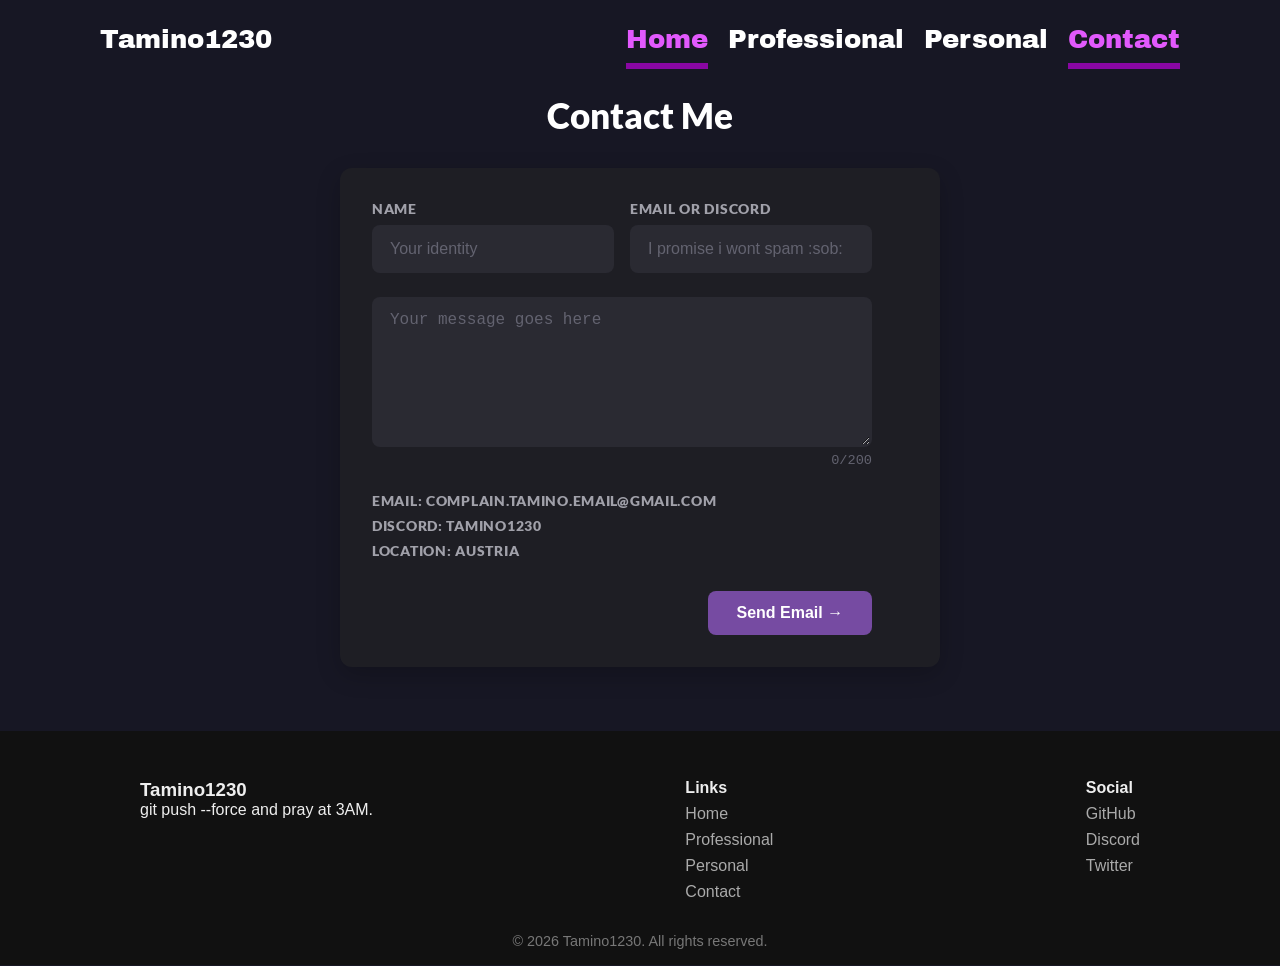
==== commit bd52b1e9: "feat: added contact form" ====
--- a/index.html
+++ b/index.html
@@ -392,7 +392,7 @@
     </section>
     <section class="page" id="personal" hidden>
         <div class="game" id="canvas-container"></div>
-        <div class="reminder">
+        <div id="reminder" class="reminder">
             <div class="container-reminder">
                 <a href="#fav-dino" class="reminder-btn">Here is still something &#8595;</a>
             </div>
@@ -482,7 +482,42 @@
             </div>
         </div>
     </section>
-    <section class="page" id="contact" hidden>contact</section>
+    <section class="page" id="contact" hidden>
+        <div class="hero-contact">
+            <p>Contact Me</p>
+        </div>
+        <div class="form-container">
+            <form>
+                <div class="top">
+                    <div>
+                        <p>Name</p>
+                        <input type="text" required placeholder="Your identity">
+                    </div>
+                    <div>
+                        <p>Email or Discord</p>
+                        <input type="email" required placeholder="I promise i wont spam :sob:">
+                    </div>
+                </div>
+
+                <div class="middle">
+                    <textarea id="content" placeholder="Your message goes here"></textarea>
+                    <div class="counter-container">
+                        <span id="char-count">0</span>/200
+                    </div>
+                </div>
+
+                <div class="rock-bottom">
+                    <p>Email: complain.tamino.email@gmail.com</p>
+                    <p>Discord: Tamino1230</p>
+                    <p>Location: Austria</p>
+                </div>
+                
+                <div class="bottom">
+                    <button type="submit">Send Email &#8594;</button>
+                </div>
+            </form>
+        </div>
+    </section>
 
     <div id="gallery-modal" class="gallery-modal" onclick="closeGallery()">
         <span class="close-gallery">&times;</span>
@@ -494,6 +529,8 @@
     </div>
 
     <script src="app.js"></script>
+
+    <!-- GameScripts -->
     <script src="sketch.js"></script>
     <script src="src/p5.js/js/cursor.js"></script>
     <script src="src/p5.js/js/player.js"></script>
--- a/style.css
+++ b/style.css
@@ -790,9 +790,9 @@
 
 /* Personal Page */
 /* P5.JS */
-canvas {
-  
-}
+/* canvas {
+
+} */
 
 .reminder {
     height: 150px;
@@ -888,6 +888,155 @@
     font-size: 10px;
 }
 
-.favorite-page.dino {
-
+/* Contact */
+.top {
+    display: flex;
+    width: 500px;
+}
+
+.middle {
+    display: flex;
+    width: 500px;
+}
+
+.bottom {
+    display: flex;
+    width: 500px;
+}
+
+form {
+    display: block;
+    justify-items: center;
+}
+
+.form-container {
+    max-width: 600px;
+    margin: 2rem auto;
+    padding: 2rem;
+    background-color: #1e1e24;
+    border-radius: 12px;
+    box-shadow: 0 8px 24px rgba(0, 0, 0, 0.2);
+    font-family: LatoBlack;
+    color: #f4f4f6;
+}
+
+form {
+    display: flex;
+    flex-direction: column;
+    gap: 1.5rem;
+}
+
+.top {
+    display: flex;
+    gap: 1rem;
+}
+
+.top > div {
+    flex: 1;
+    display: flex;
+    flex-direction: column;
+}
+
+form p {
+    font-size: 0.9rem;
+    font-weight: 600;
+    margin-bottom: 0.5rem;
+    color: #a1a1aa;
+    text-transform: uppercase;
+    letter-spacing: 0.05em;
+}
+
+input, textarea {
+    width: 100%;
+    padding: 0.8rem 1rem;
+    background-color: #2a2a32;
+    border: 2px solid transparent;
+    border-radius: 8px;
+    color: #ffffff;
+    font-size: 1rem;
+    transition: all 0.3s ease;
+    box-sizing: border-box;
+    overflow-y: hidden;
+}
+
+input::placeholder, textarea::placeholder {
+    color: #636370;
+}
+
+input:focus, textarea:focus {
+    outline: none;
+    border-color: var(--main-text-highlighted);
+    background-color: #2e2e38;
+}
+
+.middle {
+    display: flex;
+    flex-direction: column;
+}
+
+textarea {
+    min-height: 150px;
+    resize: vertical;
+}
+
+
+.bottom {
+    display: flex;
+    justify-content: flex-end;
+}
+
+button {
+    background-color: var(--secondary-text-highlighted);
+    color: white;
+    border: none;
+    padding: 0.8rem 1.8rem;
+    font-size: 1rem;
+    font-weight: 600;
+    border-radius: 8px;
+    cursor: pointer;
+    transition: background 0.2s ease, transform 0.1s ease;
+    display: inline-flex;
+    align-items: center;
+    gap: 0.5rem;
+}
+
+button:hover {
+    background-color: var(--main-text-highlighted);
+    transform: scale(1.05);
+}
+
+button:active {
+    transform: scale(0.98);
+}
+
+@media (max-width: 480px) {
+    .top {
+        flex-direction: column;
+        gap: 1.5rem;
+    }
+    
+    .bottom button {
+        width: 100%;
+        justify-content: center;
+    }
+}
+
+.counter-container {
+    text-align: right;
+    font-size: 0.85rem;
+    color: #636370;
+    margin-top: 0.4rem;
+    font-family: monospace;
+}
+
+.counter-container.warning {
+    color: #ef4444;
+    font-weight: bold;
+}
+
+.hero-contact {
+    font-family: LatoBlack;
+    font-size: 35px;
+    display: flex;
+    justify-content: center; 
 }
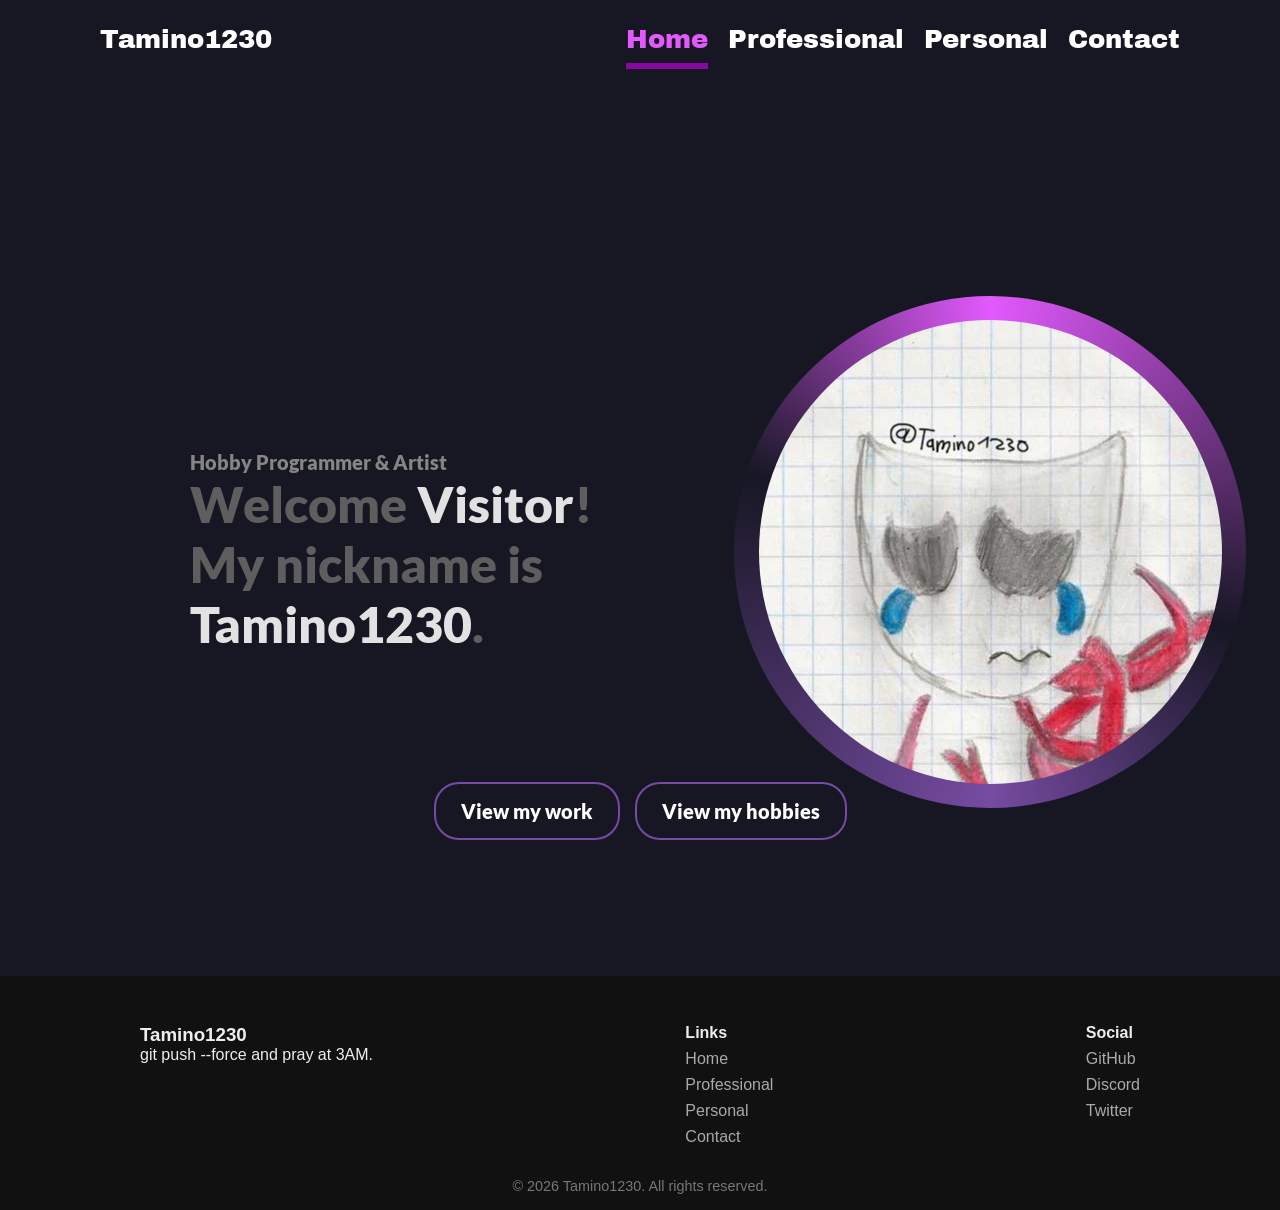
==== commit de47fba3: "feat: idk anymore btw" ====
--- a/index.html
+++ b/index.html
@@ -13,15 +13,62 @@
 <body>
     <!-- Navigation DIV-DIFF -->
     <div class="nav-container">
+
         <div class="nav-left nav-margin">
-            <a class="nav-btn tamino1230" onclick="showPage('start')">Tamino1230</a>
-        </div>
-        <div class="nav-right nav-margin">
-            <a id="start-btn" class="nav-btn selected" onclick="showPage('start');">Home</a>
-            <a id="professional-btn" class="nav-btn" onclick="showPage('professional')">Professional</a>
-            <a id="personal-btn" class="nav-btn" onclick="showPage('personal')">Personal</a>
-            <a id="contact-btn" class="nav-btn" onclick="showPage('contact')">Contact</a>
-        </div>
+            <a class="nav-btn tamino1230" onclick="showPage('start')">
+                Tamino1230
+            </a>
+        </div>
+
+        <button class="menu-toggle" onclick="toggleMenu()">☰</button>
+
+        <div class="nav-right nav-margin" id="desktopMenu">
+
+            <a id="start-btn" class="nav-btn selected"
+                onclick="showPage('start'); closeMenu();">
+                Home
+            </a>
+
+            <a id="professional-btn" class="nav-btn"
+                onclick="showPage('professional'); closeMenu();">
+                Professional
+            </a>
+
+            <a id="personal-btn" class="nav-btn"
+                onclick="showPage('personal'); closeMenu();">
+                Personal
+            </a>
+
+            <a id="contact-btn" class="nav-btn"
+                onclick="showPage('contact'); closeMenu();">
+                Contact
+            </a>
+
+        </div>
+    </div>
+
+    <div class="nav-right nav-margin" id="mobileMenu">
+
+        <a id="start-btn" class="nav-btn selected"
+            onclick="showPage('start'); closeMenu();">
+            Home
+        </a>
+
+        <a id="professional-btn" class="nav-btn"
+            onclick="showPage('professional'); closeMenu();">
+            Professional
+        </a>
+
+        <a id="personal-btn" class="nav-btn"
+            onclick="showPage('personal'); closeMenu();">
+            Personal
+        </a>
+
+        <a id="contact-btn" class="nav-btn"
+            onclick="showPage('contact'); closeMenu();">
+            Contact
+        </a>
+
     </div>
 
     <section class="page" id="start" hidden>
@@ -42,8 +89,8 @@
         </div>
 
         <div class="start-btns">
-            <a class="start-btn" onclick="showPage('professional');">View my work</a>
-            <a class="start-btn" onclick="showPage('personal');">View my hobbies</a>
+            <a id="work-btn" class="start-btn" onclick="showPage('professional');">View my work</a>
+            <a id="hobbies-btn" class="start-btn" onclick="showPage('personal');">View my hobbies</a>
         </div>
     </section>
     <section class="page" id="professional" hidden>
@@ -487,20 +534,20 @@
             <p>Contact Me</p>
         </div>
         <div class="form-container">
-            <form>
+            <form id="contact-form">
                 <div class="top">
                     <div>
                         <p>Name</p>
-                        <input type="text" required placeholder="Your identity">
+                        <input type="text" id="form-name" required placeholder="Your identity">
                     </div>
                     <div>
                         <p>Email or Discord</p>
-                        <input type="email" required placeholder="I promise i wont spam :sob:">
+                        <input type="text" id="form-contact" required placeholder="I promise i wont spam :sob:">
                     </div>
                 </div>
 
                 <div class="middle">
-                    <textarea id="content" placeholder="Your message goes here"></textarea>
+                    <textarea id="content" required placeholder="Your message goes here"></textarea>
                     <div class="counter-container">
                         <span id="char-count">0</span>/200
                     </div>
@@ -513,7 +560,10 @@
                 </div>
                 
                 <div class="bottom">
-                    <button type="submit">Send Email &#8594;</button>
+                    <button type="submit" id="submit-btn">
+                        <span id="btn-text">Send Email &#8594;</span>
+                        <span id="btn-spinner" class="spinner" style="display: none;"></span>
+                    </button>
                 </div>
             </form>
         </div>
--- a/style.css
+++ b/style.css
@@ -58,6 +58,14 @@
     /* background-color: yellow; */
     display: flex;
     justify-items: center;
+    font-family: ArchivoBlack;
+}
+
+#mobileMenu {
+    align-items: center;
+    border-bottom: 4px rgb(34, 34, 54) solid;
+
+
     font-family: ArchivoBlack;
 }
 
@@ -1039,4 +1047,128 @@
     font-size: 35px;
     display: flex;
     justify-content: center; 
+}
+
+.spinner {
+    display: inline-block;
+    width: 16px;
+    height: 16px;
+    border: 2px solid rgba(255, 255, 255, 0.3);
+    border-radius: 50%;
+    border-top-color: #fff;
+    animation: spin 1s ease-in-out infinite;
+}
+@keyframes spin {
+    to { transform: rotate(360deg); }
+}
+button:disabled {
+    opacity: 0.7;
+    cursor: not-allowed;
+}
+
+/* Mobile */
+.menu-toggle {
+    display: none;
+}
+
+::-webkit-scrollbar {
+    background-color: var(--main-bg-color);
+}
+
+::-webkit-scrollbar-thumb {
+    background-color: var(--secondary-text-highlighted);
+    border-radius: 25px;
+}
+
+@media (width > 768px) {
+    #mobileMenu {
+        visibility: hidden;
+    }
+}
+
+@media (max-width: 768px) {
+
+    
+
+    .menu-toggle {
+        display: block;
+        font-size: 32px;
+        background: none;
+        border: none;
+        color: white;
+        cursor: pointer;
+        margin-left: auto;
+    }
+
+    .nav-container {
+        display: flex;
+        justify-content: space-between;
+        align-items: center;
+
+        flex-wrap: nowrap; /* IMPORTANT */
+        padding: 18px 20px;
+    }
+
+
+    .nav-margin {
+        padding: 0;
+    }
+
+    .nav-right {
+        display: none;
+        width: 100%;
+        flex-direction: column;
+        gap: 15px;
+        margin-top: 20px;
+    }
+
+    .nav-left {
+        width: auto;
+        flex: 1;
+    }
+    
+
+    .nav-right.open {
+        display: flex;
+    }
+
+    #start {
+        flex-direction: column;
+        gap: 40px;
+        padding: 30px 20px;
+        text-align: center;
+        min-height: auto;
+        font-size: 12px;
+    }
+
+    .profile-container{
+        width:180px;
+        height:180px;
+    }
+
+    .profile-img{
+        width:160px;
+        height:160px;
+    }
+
+    .animated-border{
+        width:160px;
+        height:160px;
+    }
+
+    .start-btns {
+        visibility: hidden;
+    }
+
+    .small {
+        font-size: 20px;
+    }
+
+    .light {
+        font-size: 35px;
+    }
+
+    .dark {
+        font-size: 35px;
+    }
 }
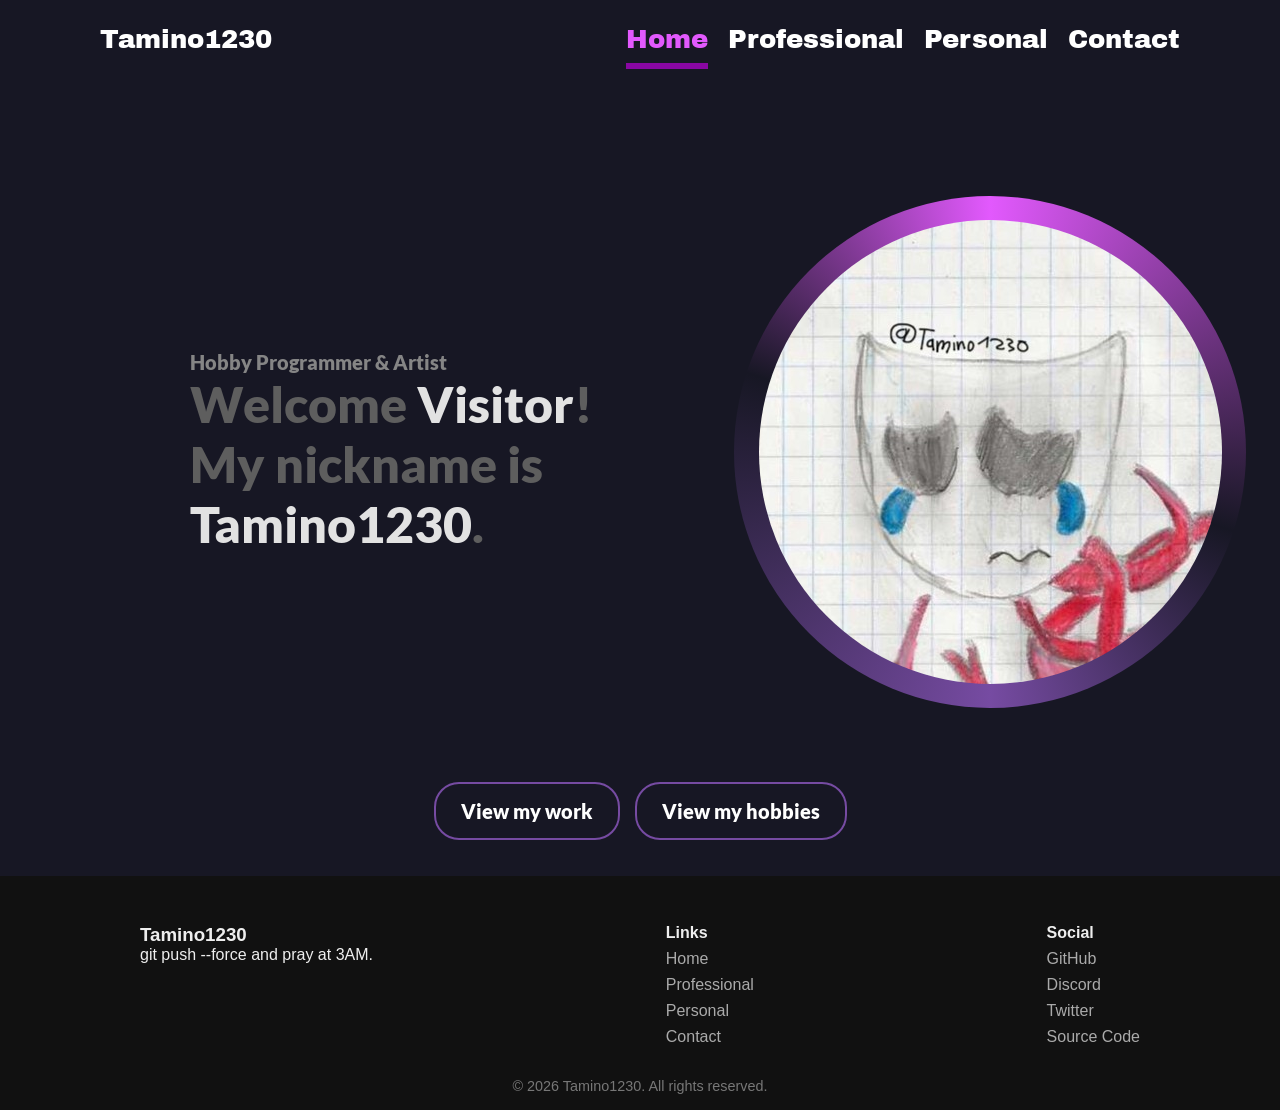
==== commit 518024a1: "feat: added API status & 404 website chore: cleaned up js and css files" ====
--- a/index.html
+++ b/index.html
@@ -5,12 +5,15 @@
     <meta charset="UTF-8">
     <meta name="viewport" content="width=device-width, initial-scale=1.0">
     <title>Tamino1230 Portfolio</title>
-    <link rel="stylesheet" href="style.css">
+    <link rel="stylesheet" href="src/css/style.css">
     <script src="src/p5.js/js/p5.min.js"></script>
     <script src="src/p5.js/js/addons/p5.sound.min.js"></script>
 </head>
 
 <body>
+    <div class="compability-reminder ">
+        <p><span class="emoji">⚠️</span> This website isnt optimised for mobile</p>
+    </div>
     <!-- Navigation DIV-DIFF -->
     <div class="nav-container">
 
@@ -49,22 +52,22 @@
 
     <div class="nav-right nav-margin" id="mobileMenu">
 
-        <a id="start-btn" class="nav-btn selected"
+        <a id="start-btn-mobile" class="nav-btn selected"
             onclick="showPage('start'); closeMenu();">
             Home
         </a>
 
-        <a id="professional-btn" class="nav-btn"
+        <a id="professional-btn-mobile" class="nav-btn"
             onclick="showPage('professional'); closeMenu();">
             Professional
         </a>
 
-        <a id="personal-btn" class="nav-btn"
+        <a id="personal-btn-mobile" class="nav-btn"
             onclick="showPage('personal'); closeMenu();">
             Personal
         </a>
 
-        <a id="contact-btn" class="nav-btn"
+        <a id="contact-btn-mobile" class="nav-btn"
             onclick="showPage('contact'); closeMenu();">
             Contact
         </a>
@@ -560,6 +563,9 @@
                 </div>
                 
                 <div class="bottom">
+                    <div class="status-modal">
+                        <p>Server Connection: <span id="statusModal" class="status off">Offline</span></p>
+                    </div>
                     <button type="submit" id="submit-btn">
                         <span id="btn-text">Send Email &#8594;</span>
                         <span id="btn-spinner" class="spinner" style="display: none;"></span>
@@ -578,10 +584,10 @@
         <button class="gallery-nav next-img" onclick="event.stopPropagation(); changeGalleryImage(1);">&rarr;</button>
     </div>
 
-    <script src="app.js"></script>
+    <script src="src/js/app.js"></script>
 
     <!-- GameScripts -->
-    <script src="sketch.js"></script>
+    <script src="src/js/sketch.js"></script>
     <script src="src/p5.js/js/cursor.js"></script>
     <script src="src/p5.js/js/player.js"></script>
     <script src="src/p5.js/js/animationPlayer.js"></script>
@@ -611,6 +617,7 @@
             <a href="http://github.tamino1230.me" target="_blank">GitHub</a>
             <a href="http://discord.tamino1230.me" target="_blank">Discord</a>
             <a href="http://twitter.tamino1230.me" target="_blank">Twitter</a>
+            <a href="https://github.com/Tamino1230/dev" target="_blank">Source Code</a>
         </div>
 
     </div>
--- a/src/css/style.css
+++ b/src/css/style.css
@@ -0,0 +1,1217 @@
+
+:root {
+    --main-bg-color: rgb(23, 23, 36);
+    --main-text-color: white;
+    --main-accent-color: #8907a3;
+    --main-text-highlighted: #e259fd;
+    --tamino1230-text-highlighted: #1f9e1f96;
+    --secondary-text-highlighted: #764ba2;
+}
+
+html, body {
+    overflow-x: hidden;
+    scroll-behavior: smooth;
+}
+
+[hidden] {
+    display: none !important;
+}
+
+@font-face {
+    font-family: ArchivoBlack;
+    src: url("../fonts/Archivo_Black/ArchivoBlack-Regular.ttf");
+}
+
+@font-face {
+    font-family: LatoBlack;
+    src: url("../fonts/Lato/Lato-Black.ttf");
+}
+
+* {
+    margin: 0;
+    padding: 0;
+    box-sizing: border-box;
+}
+
+body {
+    background: #171724;
+    min-height: 100vh;
+}
+
+/* Modern Browsers */
+::selection {
+    background-color: var(--secondary-text-highlighted);
+    color: #ffffff;
+}
+
+/* OLD */
+::-moz-selection {
+    background-color: var(--secondary-text-highlighted);
+    color: #ffffff;
+}
+
+/* Navigation */
+.nav-container {
+    position: sticky;
+    top: 0;
+    
+    /* background-color: yellow; */
+    display: flex;
+    justify-items: center;
+    font-family: ArchivoBlack;
+}
+
+#mobileMenu {
+    align-items: center;
+    border-bottom: 4px rgb(34, 34, 54) solid;
+
+
+    font-family: ArchivoBlack;
+}
+
+.nav-left {
+    /* background-color: blue; */
+    justify-content: left;
+    width: 100%;
+}
+
+.nav-right {
+    /* background-color: green; */
+    display: flex;
+    justify-content: right;
+    gap: 20px;
+}
+
+.nav-margin {
+    padding: 25px 100px 25px 100px;
+}
+
+/* Navigation Buttons */
+.nav-btn {
+    font-size: 26px;
+    padding-bottom: 10px;
+    cursor: pointer;
+
+    background: linear-gradient(to right, var(--main-text-highlighted) 50%, white 50%);
+    background-size: 200% 100%;
+    background-position: right bottom;
+
+    -webkit-background-clip: text;
+    background-clip: text;
+    -webkit-text-fill-color: transparent;
+
+    transition: background-position 0.09s ease-out;
+}
+
+.nav-btn:hover {
+    background-position: left bottom;
+    transition: background-position 0.25s ease-out;
+}
+
+.nav-btn.tamino1230 {
+    font-size: 26px;
+    padding-bottom: 10px;
+    cursor: pointer;
+
+    background: linear-gradient(to right, var(--tamino1230-text-highlighted) 50%, white 50%);
+    background-size: 200% 100%;
+    background-position: right bottom;
+
+    -webkit-background-clip: text;
+    background-clip: text;
+    -webkit-text-fill-color: transparent;
+
+    transition: background-position 0.09s ease-out;
+}
+
+.nav-btn.tamino1230:hover {
+    background-position: left bottom;
+    transition: background-position 0.25s ease-out;
+}
+
+.nav-btn.selected {
+    background-position: left bottom; 
+    border-bottom: 6px solid var(--main-accent-color);
+}
+
+/* Sections / Pages */
+.page {
+    color: white;
+    /* margin-top: -100px; */
+}
+
+/* Start Page */
+#start {
+    display: flex;
+    justify-content: center;
+    align-items: center;
+    min-height: 80vh;
+    width: 100%;
+    gap: 200px;
+}
+
+.welcome-container {
+    font-family: LatoBlack;
+    font-size: 50px;
+    text-align: left;
+    max-width: 500px;
+}
+
+.start-btn {
+    font-size: 20px;
+    background-color: transparent;
+    border: 2px solid #764ba2;
+    padding: 15px 25px;
+    border-radius: 25px;
+    cursor: pointer;
+    transition: transform 0.05s;
+    transition: background-color 0.5s;
+}
+
+.start-btn:hover {
+    transform: scale(1.05);
+    background-color: transparent;
+    border: 2px solid #e259fd;
+    transition: transform 0.5s;
+    transition: background-color 0.5s;
+}
+
+.start-btns {
+    font-family: LatoBlack;
+    position: absolute;
+    bottom: 60px;
+    gap: 15px;
+
+    display: flex;         
+    justify-content: center; 
+    align-items: center;
+}
+
+.dark {
+    color: #5e5e5e;
+    margin: 0;
+}
+
+.small {
+    color: #858585;
+    font-size: 20px;
+}
+
+.light {
+    display: inline-block;
+    transition: opacity 0.4s ease, transform 0.4s ease;
+    color: #e2e2e2;
+}
+
+.light:not(.hide):hover { 
+    transition: background-color 0.4s;
+    background-color: var(--tamino1230-text-highlighted);
+}
+
+.light.hide {
+    opacity: 0;
+    transform: translateY(6px);
+}
+
+.profile-img {
+    border-radius: 100%;
+    border: 5px solid transparent;
+}
+
+.profile-container {
+    position: relative;
+    width: 200px;
+    height: 200px;
+    display: flex;
+     align-items: center;
+    justify-content: center;
+    transition: all 0.5s;
+}
+
+.profile-container:hover {
+    transform: scale(1.05);
+    transition: all 0.5s;
+}
+
+.animated-border {
+    z-index: -1;
+    position: absolute;
+    width: 512px;
+    height: 512px;
+    /* #00ffcc #00ffcc #00ffcc*/
+    border-radius: 50%;
+    background: conic-gradient(from 0deg, var(--main-text-highlighted), transparent 30%, var(--secondary-text-highlighted) 50%, transparent 80%, var(--main-text-highlighted));
+    animation: rotate 4s linear infinite;
+}
+
+@keyframes rotate {
+    100% {
+        transform: rotate(360deg);
+    }
+}
+
+/* Professional */
+.card-container {
+    display: grid;
+    grid-template-columns: repeat(3, 1fr);
+    gap: 2rem;
+
+    width: 100%;
+    max-width: 900px;
+
+    perspective: 1200px;
+
+    margin-left: 50%;
+    transform: translateX(-70%);
+    margin-bottom: 100px;
+}
+
+@media (max-width: 1400px) {
+    .card-container {
+        grid-template-columns: repeat(3, 1fr);
+    }
+}
+
+@media (max-width: 1050px) {
+    .card-container {
+        grid-template-columns: repeat(2, 1fr);
+    }
+}
+
+@media (max-width: 700px) {
+    .card-container {
+        grid-template-columns: 1fr;
+    }
+}
+
+.card {
+    background-color: #11101a;
+    border: 1px solid #222035;
+    border-radius: 16px;
+    overflow: hidden;
+    padding: 1.25rem;
+    display: flex;
+    flex-direction: column;
+    justify-content: space-between;
+    width: 400px;
+    height: 500px;
+    font-family: LatoBlack;
+    
+    transition: transform 0.4s cubic-bezier(0.25, 1, 0.5, 1), border-color 0.3s ease, box-shadow 0.3s ease;
+    transform-style: preserve-3d;
+    transform: perspective(1200px) rotateX(0deg) rotateY(0deg) translateZ(0px);
+}
+
+.card:hover {
+    border-color: #3b3759;
+    transform: perspective(1200px) rotateX(12deg) rotateY(-15deg) translateZ(20px);
+    
+    box-shadow: 
+        -10px 20px 30px rgba(0, 0, 0, 0.5), 
+        0px 10px 20px rgba(0, 0, 0, 0.3);
+}
+
+.image-container {
+    width: 100%;
+    border-radius: 12px;
+    overflow: hidden;
+    background-color: #0d0c14;
+}
+
+.image-container img {
+    width: 100%;
+    height: auto;
+    display: block;
+    object-fit: cover;
+}
+
+.card-content {
+    margin-top: 1.5rem;
+    display: flex;
+    flex-direction: column;
+    flex-grow: 1;
+}
+
+.card-title {
+    font-size: 1.35rem;
+    font-weight: 700;
+    color: #ffffff;
+    margin-bottom: 0.75rem;
+    letter-spacing: -0.5px;
+}
+
+.card-description {
+    font-size: 0.95rem;
+    color: #9d99b3;
+    line-height: 1.5;
+    margin-bottom: 1.5rem;
+    flex-grow: 1;
+}
+
+.card-footer {
+    display: flex;
+    justify-content: space-between;
+    align-items: center;
+    margin-top: auto;
+}
+
+.tech-stack {
+    display: flex;
+    gap: 0.4rem;
+}
+
+.icon {
+    width: 28px;
+    height: 28px;
+    border-radius: 50%;
+    background-color: #1a1829;
+    border: 1px solid #33304f;
+    display: flex;
+    align-items: center;
+    justify-content: center;
+    font-size: 0.65rem;
+    font-weight: 600;
+    color: #e2e0ff;
+    text-transform: uppercase;
+}
+
+.check-site {
+    color: var(--main-text-highlighted);
+    text-decoration: none;
+    font-size: 0.95rem;
+    font-weight: 500;
+    display: flex;
+    align-items: center;
+    gap: 0.5rem;
+    transition: opacity 0.2s ease;
+}
+
+.check-site.disabled {
+    color: #707070;
+}
+
+.check-site.disabled:hover {
+    color: #a7a7a7;
+    cursor: not-allowed;
+}
+
+.check-site:hover {
+    opacity: 0.8;
+}
+
+.arrow {
+    font-size: 0.85rem;
+}
+
+.green {
+    color: #098b09;
+}
+
+.yellow {
+    color: #c4c70a;
+}
+
+.red {
+    color: #c70a0a;
+}
+
+.blue {
+    color: #1481da;
+}
+
+.orange {
+    color: #eb7310;
+}
+
+.pink {
+    color: #e60a53;
+}
+
+.headline {
+    color: white;
+    font-family: LatoBlack;
+    font-size: 46px;
+    display: flex;
+    justify-content: center;
+    margin-bottom: 100px;
+    border-bottom: 3px solid var(--main-text-highlighted);
+    padding-bottom: 50px;
+    margin-left: 100px;
+    margin-right: 100px;
+}
+
+.timeline-container {
+    max-width: 1000px;
+    margin: 0 auto;
+    font-family: LatoBlack;
+}
+
+.timeline-container a {
+    color: var(--main-text-highlighted);
+    text-decoration: none;
+}
+
+.timeline-container a:hover {
+    text-decoration: underline;
+}
+
+.timeline {
+    list-style: none;
+    position: relative;
+    padding-left: 50px;
+    border-left: 2px solid #332a52;
+}
+
+.timeline-item {
+    position: relative;
+    margin-bottom: 60px;
+    display: flex;
+    gap: 40px;
+}
+
+.timeline-item::before {
+    content: '';
+    position: absolute;
+    left: -63px;
+    top: 8px;
+    width: 16px;
+    height: 16px;
+    border-radius: 50%;
+    background: #0f0f1a;
+    border: 4px solid var(--main-text-highlighted);
+    box-shadow: 0 0 0 2px #0f0f1a;
+    z-index: 1;
+}
+
+.timeline-year {
+    font-size: 2.5rem;
+    font-weight: bold;
+    color: #f0f0f0;
+    min-width: 120px;
+    line-height: 1;
+}
+
+.timeline-content {
+    flex-grow: 1;
+    font-size: 1rem;
+    line-height: 1.6;
+    color: #b0b0c0;
+}
+
+.grid-gallery {
+    display: grid;
+    grid-template-columns: repeat(auto-fit, minmax(200px, 1fr));
+    gap: 15px;
+}
+
+.card-time img {
+    width: 100%;
+    border-radius: 8px;
+    object-fit: cover;
+}
+
+/* Gallery Modal Viewport */
+.gallery-modal {
+    position: fixed;
+    top: 0;
+    left: 0;
+    width: 100%;
+    height: 100%;
+    background-color: rgba(10, 10, 12, 0.95);
+    z-index: 2000;
+    display: flex;
+    justify-content: center;
+    align-items: center;
+    opacity: 0;
+    pointer-events: none;
+    transition: opacity 0.4s ease;
+}
+
+.gallery-modal.show-modal {
+    opacity: 1;
+    pointer-events: auto;
+}
+
+.gallery-content {
+    max-width: 80%;
+    max-height: 80vh;
+    display: flex;
+    justify-content: center;
+    align-items: center;
+}
+
+.gallery-content img {
+    max-width: 100%;
+    max-height: 80vh;
+    border-radius: 12px;
+    box-shadow: 0 20px 50px rgba(0,0,0,0.8);
+    object-fit: contain;
+    transition: opacity 0.2s ease-in-out;
+}
+
+/* UI Elements */
+.close-gallery {
+    position: absolute;
+    top: 30px;
+    right: 40px;
+    color: #fff;
+    font-size: 40px;
+    font-weight: bold;
+    cursor: pointer;
+    opacity: 0.6;
+    transition: opacity 0.2s;
+}
+
+.close-gallery:hover {
+    opacity: 1;
+}
+
+.gallery-nav {
+    position: absolute;
+    background: rgba(255, 255, 255, 0.1);
+    border: none;
+    color: white;
+    font-size: 2rem;
+    padding: 15px 25px;
+    cursor: pointer;
+    border-radius: 50%;
+    transition: background 0.2s;
+    user-select: none;
+}
+
+.gallery-nav:hover {
+    background: rgba(255, 255, 255, 0.25);
+}
+
+.prev-img { left: 40px; }
+.next-img { right: 40px; }
+
+/* Pointer update for your cards */
+.card-draw {
+    cursor: pointer;
+}
+
+.cv-container {
+    background-color: #131313;
+    border: 1px solid #313131;
+    border-radius: 25px;
+    /* transform: translateX(25%); */
+    min-height: 550px;
+    width: 1250px;
+    font-family: LatoBlack;
+
+    display: flex;
+
+    margin-bottom: 100px !important;
+    margin: 0 auto;
+}
+
+.cv-container:hover {
+    border: 1px solid #666666;
+}
+
+.head {
+    font-size: 26px;
+    padding-bottom:10px;
+    border-bottom: 5px solid var(--main-accent-color);
+    margin-bottom: 15px;
+}
+
+.about-me {
+    margin: 50px;
+    height: 500px;
+    width: 500px;
+    justify-content: center;
+    transform: translateX(65%);
+}
+
+/* Footer */
+.site-footer {
+    background: #111;
+    color: #eee;
+    padding: 3rem 1rem 1rem;
+    margin-top: 4rem;
+    font-family: sans-serif;
+}
+
+.footer-container {
+    display: flex;
+    justify-content: space-between;
+    gap: 2rem;
+    max-width: 1000px;
+    margin: 0 auto;
+    flex-wrap: wrap;
+}
+
+.footer-links,
+.footer-social {
+    display: flex;
+    flex-direction: column;
+    gap: 0.5rem;
+}
+
+.site-footer a {
+    color: #aaa;
+    text-decoration: none;
+}
+
+.site-footer a:hover {
+    color: white;
+    cursor: pointer;
+}
+
+.footer-bottom {
+    text-align: center;
+    margin-top: 2rem;
+    font-size: 0.9rem;
+    color: #777;
+}
+
+/* sliders */
+.slider-container {
+    font-family: latoBlack;
+    width: 100%;
+    max-width: 1200px;
+    overflow: hidden;
+    position: relative;
+    padding: 20px 0;
+    margin: 0 auto;
+}
+
+.slider-track {
+    display: flex;
+    gap: 24px;
+    transition: transform 0.4s ease-in-out;
+}
+
+.card-draw {
+    min-width: 100%; 
+    height: 450px;
+    border-radius: 20px;
+    overflow: hidden;
+    position: relative;
+    background-size: cover;
+    background-position: center;
+    box-shadow: 0 10px 30px rgba(0,0,0,0.5);
+    flex-shrink: 0;
+}
+
+@media (min-width: 1024px) {
+    .card-draw {
+        min-width: calc((100% - (24px * 3)) / 4); 
+    }
+}
+
+.card-draw::before {
+    content: '';
+    position: absolute;
+    top: 0;
+    left: 0;
+    width: 100%;
+    height: 100%;
+    background: linear-gradient(to bottom, rgba(0,0,0,0.3) 0%, rgba(0,0,0,0.7) 100%);
+    z-index: 1;
+}
+
+.card-draw-content {
+    position: absolute;
+    top: 30px;
+    left: 25px;
+    z-index: 2;
+}
+
+.card-draw-tag {
+    font-size: 0.75rem;
+    text-transform: uppercase;
+    letter-spacing: 2px;
+    opacity: 0.7;
+    margin-bottom: 8px;
+}
+
+.card-draw-title {
+    font-size: 1.5rem;
+    font-weight: 600;
+    line-height: 1.2;
+}
+
+/* Navigation Buttons */
+.controls {
+    justify-content: center;
+    width: 100%;
+    display: flex;
+    gap: 15px;
+    margin-top: 30px;
+}
+
+.btn {
+    width: 45px;
+    height: 45px;
+    border-radius: 50%;
+    border: none;
+    background-color: #ffffff;
+    color: #121214;
+    font-size: 1.2rem;
+    font-weight: bold;
+    cursor: pointer;
+    display: flex;
+    align-items: center;
+    justify-content: center;
+    transition: opacity 0.2s;
+}
+
+.btn:hover {
+    opacity: 0.8;
+}
+
+/* GRID */
+#grid-overlay {
+    position: fixed;
+    top: 0;
+    left: 0;
+    width: 100vw;
+    height: 100vh;
+    z-index: 9999;
+    pointer-events: none;
+    
+    display: grid;
+    grid-template-columns: repeat(10, 1fr);
+    perspective: 1000px;
+}
+
+#grid-overlay.active {
+    pointer-events: all;
+}
+
+.grid-block {
+    background: #764ba2;
+    width: 10vw;
+    height: 10vw; 
+    
+    opacity: 0;
+    transform: scale(0) rotateY(90deg);
+    transition: transform 0.5s ease-in-out, opacity 0.5s ease-in-out;
+}
+
+.grid-block.show {
+    opacity: 1;
+    transform: scale(1.02) rotateY(0deg);
+}
+
+/* Personal Page */
+/* P5.JS */
+/* canvas {
+
+} */
+
+.reminder {
+    height: 150px;
+    display: flex;
+    justify-content: center;
+    margin-bottom: 100px;
+    margin-top: 25px;
+}
+
+.container-reminder {
+    display: block;
+    margin-top: 50px;
+}
+
+.reminder-btn {
+    font-family: LatoBlack;
+    color: white;
+    background-color: transparent;
+    border-radius: 20px;
+    border: 2px solid var(--main-text-highlighted);
+    text-decoration: none;
+    padding: 20px 10px 20px 10px;
+    transition: all 0.25s;
+}
+
+.reminder-btn:hover {
+    transform: scale(1.05);
+    background-color: var(--secondary-text-highlighted);
+    cursor: pointer;
+
+    transition: all 0.25s;
+}
+
+.favorite-page {
+    display: block;
+    justify-items: center;
+    height: 67vh;
+    /* background-color: yellowgreen; */
+}
+
+.favorite-page.book {
+    height: 95vh;
+}
+
+.favorite-container {
+    /* background-color: red; */
+    font-family: LatoBlack;
+    justify-items: center;
+}
+
+.favorite-hero {
+    font-size: 50px;
+    color: white;
+    justify-items: center;
+    border-bottom: 15px groove white;
+}
+
+.favorite-hero.dino {
+    border-bottom: 15px groove green;
+}
+
+.favorite-hero.anime {
+    border-bottom: 15px groove #e60a53;
+}
+
+.favorite-hero.book {
+    border-bottom: 15px groove #c4c70a;
+}
+
+.favorite-hero.game {
+    border-bottom: 15px groove #c70a0a;
+}
+
+.favorite-hero.music {
+    border-bottom: 15px groove #1481da;
+}
+
+.favorite-hero.pets {
+    border-bottom: 15px groove #eb7310;
+}
+
+
+.favorite-content {
+    margin-top: 50px;
+}
+
+.favorite-content.music {
+    margin-left: -300px;
+}
+
+.source {
+    color: #aaaaaa;
+    font-size: 10px;
+}
+
+/* Contact */
+.top {
+    display: flex;
+    width: 500px;
+}
+
+.middle {
+    display: flex;
+    width: 500px;
+}
+
+.bottom {
+    display: flex;
+    width: 500px;
+}
+
+form {
+    display: block;
+    justify-items: center;
+}
+
+.form-container {
+    max-width: 600px;
+    margin: 2rem auto;
+    padding: 2rem;
+    background-color: #1e1e24;
+    border-radius: 12px;
+    box-shadow: 0 8px 24px rgba(0, 0, 0, 0.2);
+    font-family: LatoBlack;
+    color: #f4f4f6;
+}
+
+form {
+    display: flex;
+    flex-direction: column;
+    gap: 1.5rem;
+}
+
+.top {
+    display: flex;
+    gap: 1rem;
+}
+
+.top > div {
+    flex: 1;
+    display: flex;
+    flex-direction: column;
+}
+
+form p {
+    font-size: 0.9rem;
+    font-weight: 600;
+    margin-bottom: 0.5rem;
+    color: #a1a1aa;
+    text-transform: uppercase;
+    letter-spacing: 0.05em;
+}
+
+input, textarea {
+    width: 100%;
+    padding: 0.8rem 1rem;
+    background-color: #2a2a32;
+    border: 2px solid transparent;
+    border-radius: 8px;
+    color: #ffffff;
+    font-size: 1rem;
+    transition: all 0.3s ease;
+    box-sizing: border-box;
+    overflow-y: hidden;
+}
+
+input::placeholder, textarea::placeholder {
+    color: #636370;
+}
+
+input:focus, textarea:focus {
+    outline: none;
+    border-color: var(--main-text-highlighted);
+    background-color: #2e2e38;
+}
+
+.middle {
+    display: flex;
+    flex-direction: column;
+}
+
+textarea {
+    min-height: 150px;
+    resize: vertical;
+}
+
+
+.bottom {
+    display: flex;
+    justify-content: flex-end;
+}
+
+.status-modal {
+    margin-right: 20%;
+}
+
+button {
+    background-color: var(--secondary-text-highlighted);
+    color: white;
+    border: none;
+    padding: 0.8rem 1.8rem;
+    font-size: 1rem;
+    font-weight: 600;
+    border-radius: 8px;
+    cursor: pointer;
+    transition: background 0.2s ease, transform 0.1s ease;
+    display: inline-flex;
+    align-items: center;
+    gap: 0.5rem;
+}
+
+button:hover {
+    background-color: var(--main-text-highlighted);
+    transform: scale(1.05);
+}
+
+button:active {
+    transform: scale(0.98);
+}
+
+.compability-reminder {
+    display: none;
+}
+
+@media (max-width: 480px) {
+
+    
+    .top {
+        flex-direction: column;
+        gap: 1.5rem;
+    }
+    
+    .bottom button {
+        width: 100%;
+        justify-content: center;
+    }
+}
+
+.counter-container {
+    text-align: right;
+    font-size: 0.85rem;
+    color: #636370;
+    margin-top: 0.4rem;
+    font-family: monospace;
+}
+
+.counter-container.warning {
+    color: #ef4444;
+    font-weight: bold;
+}
+
+.hero-contact {
+    font-family: LatoBlack;
+    font-size: 35px;
+    display: flex;
+    justify-content: center; 
+}
+
+.spinner {
+    display: inline-block;
+    width: 16px;
+    height: 16px;
+    border: 2px solid rgba(255, 255, 255, 0.3);
+    border-radius: 50%;
+    border-top-color: #fff;
+    animation: spin 1s ease-in-out infinite;
+}
+@keyframes spin {
+    to { transform: rotate(360deg); }
+}
+button:disabled {
+    opacity: 0.7;
+    cursor: not-allowed;
+}
+
+/* Mobile */
+.menu-toggle {
+    display: none;
+}
+
+::-webkit-scrollbar {
+    background-color: var(--main-bg-color);
+}
+
+::-webkit-scrollbar-thumb {
+    background-color: var(--secondary-text-highlighted);
+    border-radius: 25px;
+}
+
+.status-modal {
+    padding-top: 12px;
+    /* padding-bottom: 5px; */
+}
+
+.status.off {
+    color: red;
+}
+
+.status.on {
+    color: green;
+}
+
+.status.loading {
+    color: orangered;
+}
+
+@media (width > 768px) {
+    #mobileMenu {
+        visibility: hidden;
+    }
+
+    .page {
+        margin-top: -100px;
+    }
+}
+
+@media (max-width: 768px) {
+    .compability-reminder {
+        display: flex;
+        background: rgb(205, 57, 12);
+        font-family: LatoBlack;
+        justify-content: center;
+        color: white;
+        font-size: 24px;
+        padding: 10px 0px 10px 0px;
+    }
+
+    .emoji {
+        padding-bottom: 20px;
+    }
+
+    .menu-toggle {
+        display: block;
+        font-size: 32px;
+        background: none;
+        border: none;
+        color: white;
+        cursor: pointer;
+        margin-left: auto;
+    }
+
+    .nav-container {
+        display: flex;
+        justify-content: space-between;
+        align-items: center;
+
+        flex-wrap: nowrap; /* IMPORTANT */
+        padding: 18px 20px;
+    }
+
+
+    .nav-margin {
+        padding: 0;
+    }
+
+    .nav-right {
+        display: none;
+        width: 100%;
+        flex-direction: column;
+        gap: 15px;
+        margin-top: 20px;
+    }
+
+    .nav-left {
+        width: auto;
+        flex: 1;
+    }
+    
+
+    .nav-right.open {
+        display: flex;
+    }
+
+    #start {
+        flex-direction: column;
+        gap: 40px;
+        padding: 30px 20px;
+        text-align: center;
+        min-height: auto;
+        font-size: 12px;
+    }
+
+    .profile-container{
+        width:180px;
+        height:180px;
+    }
+
+    .profile-img{
+        width:160px;
+        height:160px;
+    }
+
+    .animated-border{
+        width:160px;
+        height:160px;
+    }
+
+    .start-btns {
+        visibility: hidden;
+    }
+
+    .small {
+        font-size: 20px;
+    }
+
+    .light {
+        font-size: 35px;
+    }
+
+    .dark {
+        font-size: 35px;
+    }
+}
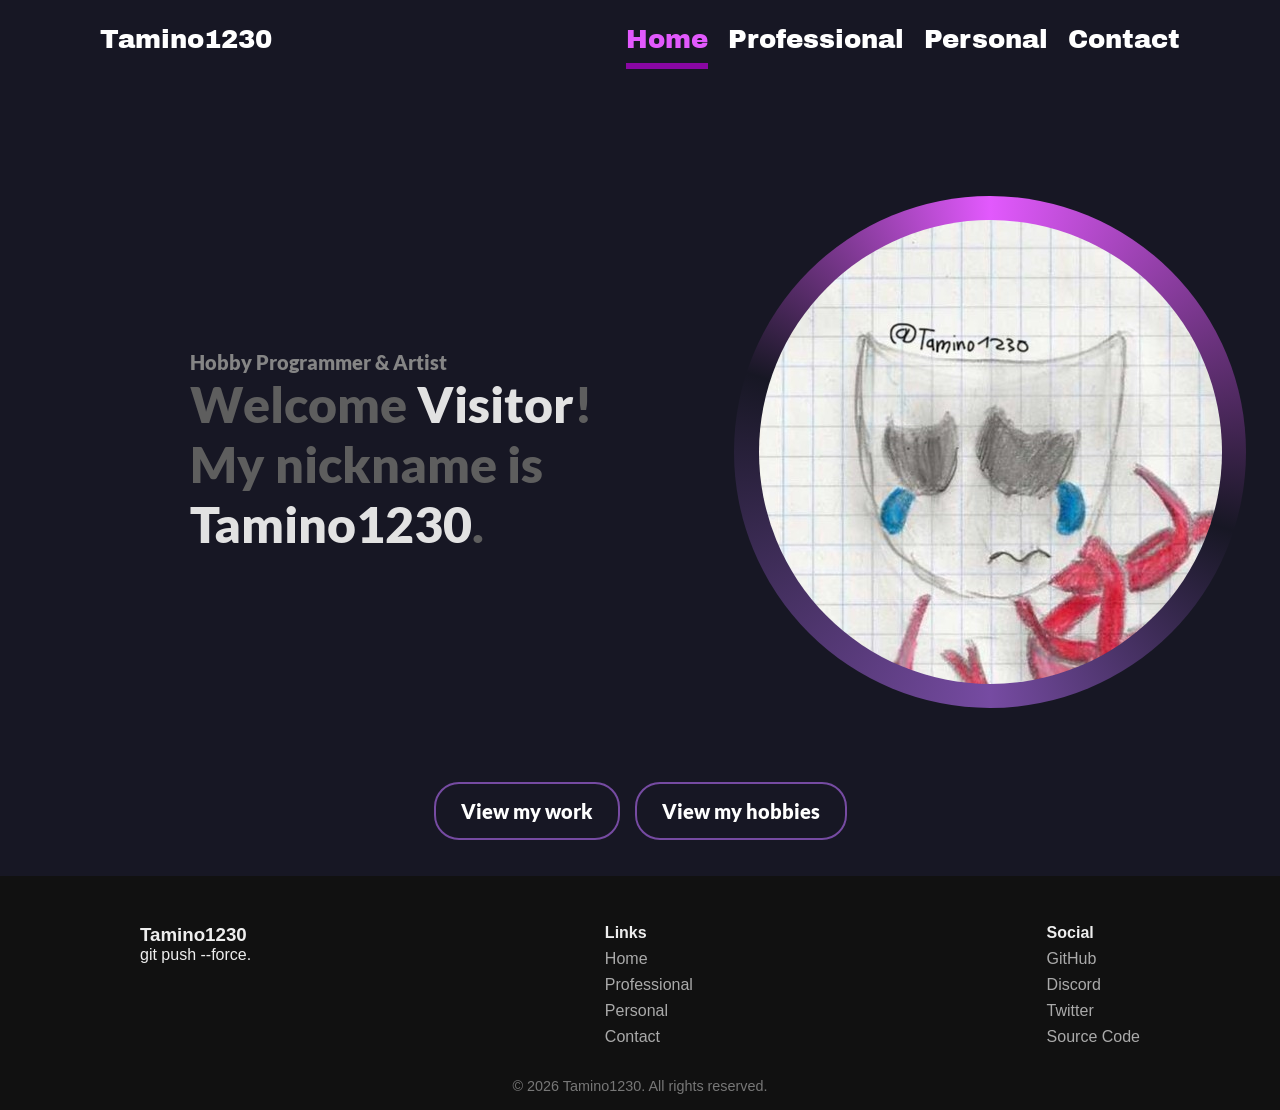
==== commit f50c7763: "adjust: adjusted my moto." ====
--- a/index.html
+++ b/index.html
@@ -447,6 +447,7 @@
                 <a href="#fav-dino" class="reminder-btn">Here is still something &#8595;</a>
             </div>
         </div>
+
         <!-- Favorite Dinosaur -->
         <div id="fav-dino" class="favorite-page dino">
             <div class="favorite-container">
@@ -481,7 +482,7 @@
                 <div class="favorite-hero book">
                     <p>My Favorite <span class="yellow">Book</span></p>
                 </div>
-                <div class="favorite-content anime">
+                <div class="favorite-content book">
                     <img src="src/images/favs/koflc.jpg" height="600px" alt="Image of the book koftl.">
                     <p class="source">&copy;Shannon Messenger 2012 </p>
                     <p>Keeper of the Lost Cities</p>
@@ -495,7 +496,7 @@
                 <div class="favorite-hero game">
                     <p>My Favorite <span class="red">Game</span></p>
                 </div>
-                <div class="favorite-content anime">
+                <div class="favorite-content game">
                     <img src="src/images/favs/valo.webp" height="400px;" alt="Image valorant.">
                     <p class="source">&copy;Riotgames 2026 </p>
                     <p>VALORANT</p>
@@ -510,7 +511,7 @@
                     <p>My Favorite <span class="blue">Music</span></p>
                 </div>
                 <div class="favorite-content music">
-                    <iframe data-testid="embed-iframe" style="border-radius:12px" src="https://open.spotify.com/embed/track/2GxrNKugF82CnoRFbQfzPf?utm_source=generator&theme=0&si=7e7ca690d0e34202" width="200%" height="352" frameBorder="0" allowfullscreen="" allow="autoplay; clipboard-write; encrypted-media; fullscreen; picture-in-picture" loading="lazy"></iframe>
+                    <iframe data-testid="embed-iframe" style="border-radius:12px" src="https://open.spotify.com/embed/track/2GxrNKugF82CnoRFbQfzPf?utm_source=generator&theme=0&si=7e7ca690d0e34202" width="100%" height="352" frameBorder="0" allowfullscreen="" allow="autoplay; clipboard-write; encrypted-media; fullscreen; picture-in-picture" loading="lazy"></iframe>
                     <p class="source">&copy;Spotify 2026 </p>
                     <p>I like the way you kissed me, ...</p>
                 </div>
@@ -524,8 +525,10 @@
                     <p>My Favorite <span class="orange">Pets</span></p>
                 </div>
                 <div class="favorite-content pets">
-                    <img src="src/images/favs/puma.jpg" height="400px;" alt="Image of the cat Puma.">
-                    <img src="src/images/favs/tiga.jpg" height="400px;" alt="Image of the cat Tiga.">
+                    <div class="pets-images">
+                        <img src="src/images/favs/puma.jpg" height="400px;" alt="Image of the cat Puma.">
+                        <img src="src/images/favs/tiga.jpg" height="400px;" alt="Image of the cat Tiga.">
+                    </div>
                     <p class="source">&copy;Tamino1230 2026 </p>
                     <p>Tiga & Puma</p>
                 </div>
@@ -557,7 +560,7 @@
                 </div>
 
                 <div class="rock-bottom">
-                    <p>Email: complain.tamino.email@gmail.com</p>
+                    <p>Email: support@dinosauwr.com</p>
                     <p>Discord: Tamino1230</p>
                     <p>Location: Austria</p>
                 </div>
@@ -601,7 +604,7 @@
 
         <div class="footer-left">
             <h3 class="logo">Tamino1230</h3>
-            <p>git push --force and pray at 3AM.</p>
+            <p>git push --force.</p>
         </div>
 
         <div class="footer-links">
@@ -614,9 +617,9 @@
 
         <div class="footer-social">
             <h4>Social</h4>
-            <a href="http://github.tamino1230.me" target="_blank">GitHub</a>
-            <a href="http://discord.tamino1230.me" target="_blank">Discord</a>
-            <a href="http://twitter.tamino1230.me" target="_blank">Twitter</a>
+            <a href="http://github.dinosauwr.com" target="_blank">GitHub</a>
+            <a href="http://discord.dinosauwr.com" target="_blank">Discord</a>
+            <a href="http://twitter.dinosauwr.com" target="_blank">Twitter</a>
             <a href="https://github.com/Tamino1230/dev" target="_blank">Source Code</a>
         </div>
 
--- a/src/css/style.css
+++ b/src/css/style.css
@@ -836,10 +836,14 @@
 }
 
 .favorite-page {
-    display: block;
-    justify-items: center;
-    height: 67vh;
+    /* height: 67vh; */
     /* background-color: yellowgreen; */
+
+    display: flex;
+    justify-content: center;
+    align-items: center;
+    min-height: 100vh;
+    text-align: center;
 }
 
 .favorite-page.book {
@@ -849,7 +853,14 @@
 .favorite-container {
     /* background-color: red; */
     font-family: LatoBlack;
-    justify-items: center;
+
+    display: flex;
+    flex-direction: column;
+    align-items: center;
+    justify-content: center;
+    width: 100%;
+    max-width: 800px;
+    margin: 0 auto;
 }
 
 .favorite-hero {
@@ -877,19 +888,37 @@
 
 .favorite-hero.music {
     border-bottom: 15px groove #1481da;
+    margin-left: -300px;
 }
 
 .favorite-hero.pets {
     border-bottom: 15px groove #eb7310;
 }
 
-
 .favorite-content {
-    margin-top: 50px;
-}
-
-.favorite-content.music {
-    margin-left: -300px;
+    /* margin-top: 50px; */
+    display: flex;
+    flex-direction: column;
+    align-items: center;
+    justify-content: center;
+    width: 100%;
+}
+
+.favorite-content img,
+.favorite-content iframe {
+    display: block;
+    margin: 0 auto 10px auto;
+    max-width: 100%;
+    object-fit: contain;
+}
+
+.pets-images {
+    display: flex;
+    justify-content: center;
+    align-items: center;
+    gap: 20px;
+    flex-wrap: wrap;
+    margin-bottom: 10px;
 }
 
 .source {
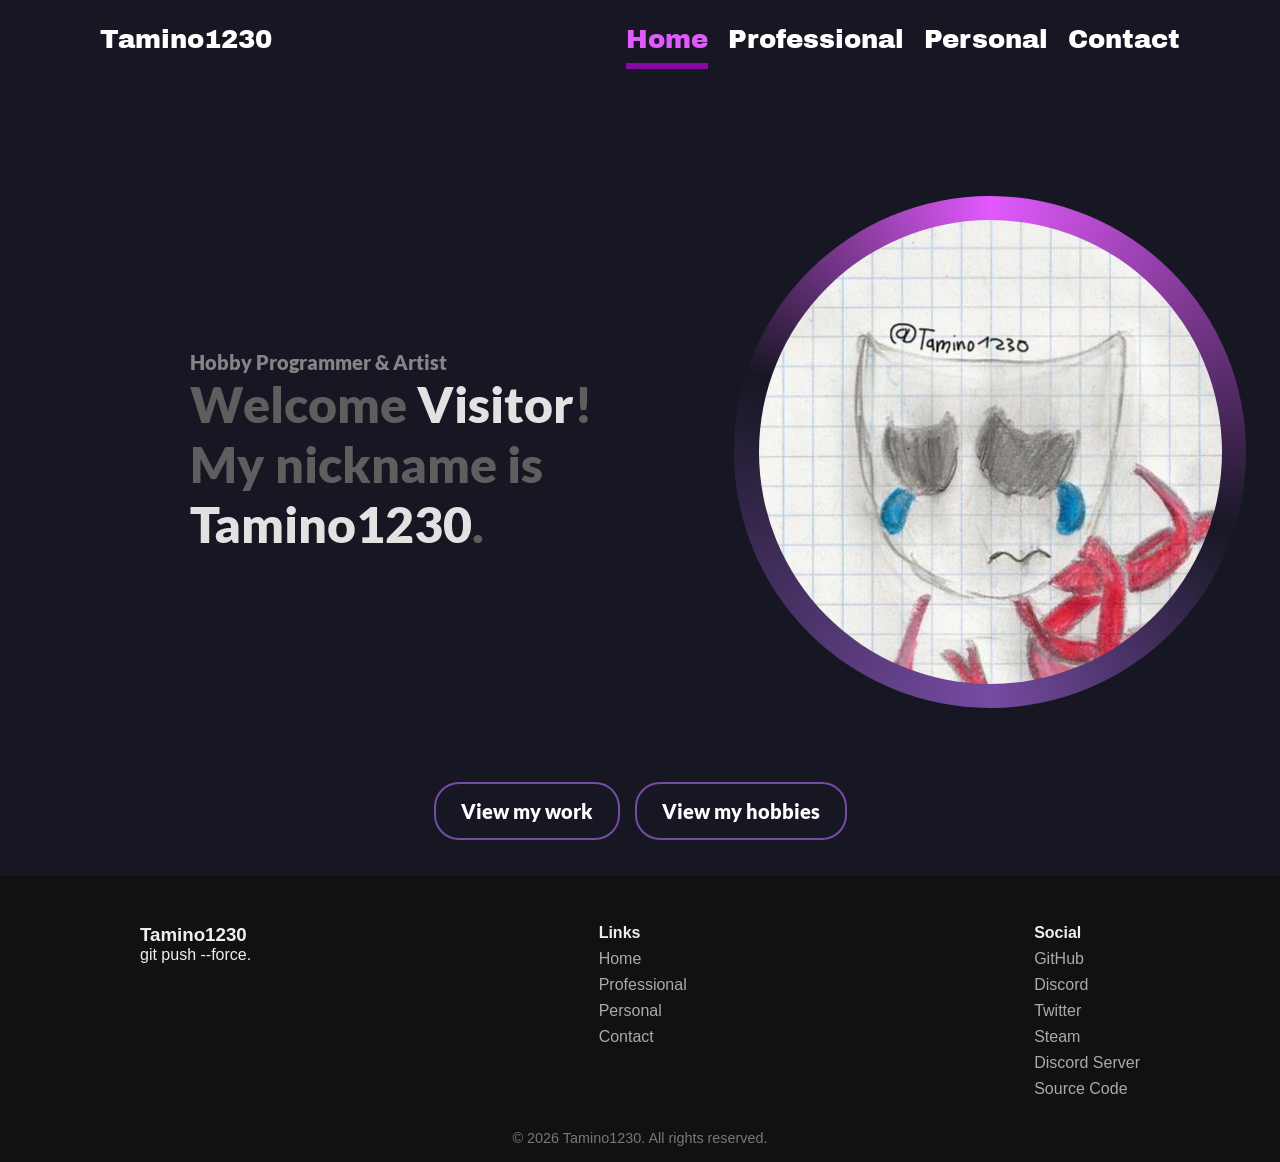
==== commit a4c8273e: "feat: added redirects." ====
--- a/index.html
+++ b/index.html
@@ -620,6 +620,8 @@
             <a href="http://github.dinosauwr.com" target="_blank">GitHub</a>
             <a href="http://discord.dinosauwr.com" target="_blank">Discord</a>
             <a href="http://twitter.dinosauwr.com" target="_blank">Twitter</a>
+            <a href="http://steam.dinosauwr.com" target="_blank">Steam</a>
+            <a href="http://server.dinosauwr.com" target="_blank">Discord Server</a>
             <a href="https://github.com/Tamino1230/dev" target="_blank">Source Code</a>
         </div>
 
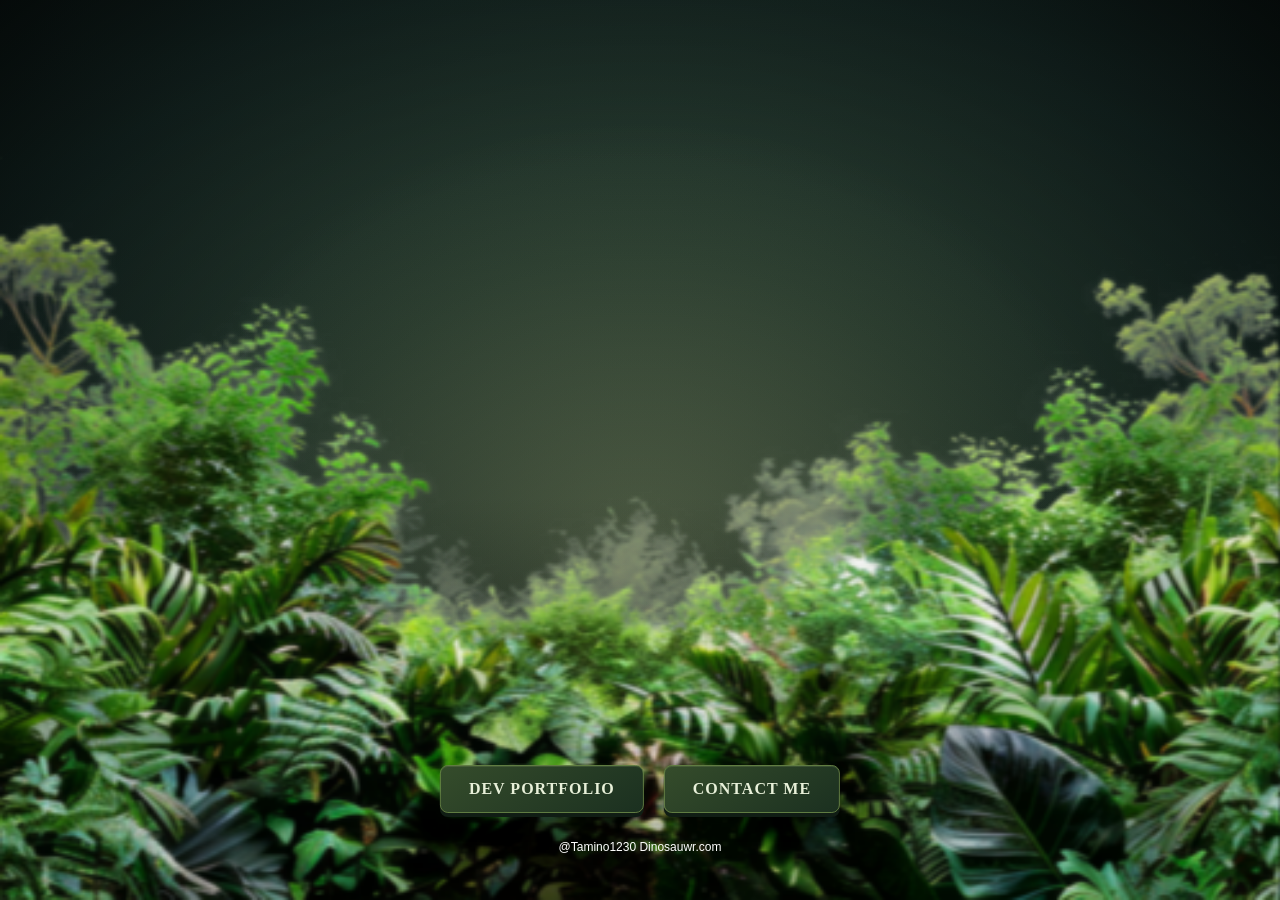
==== commit ad11a7cb: "feat: added custom Dino Landing Page" ====
--- a/index.html
+++ b/index.html
@@ -1,635 +1,31 @@
+
 <!DOCTYPE html>
 <html lang="en">
-
 <head>
     <meta charset="UTF-8">
     <meta name="viewport" content="width=device-width, initial-scale=1.0">
-    <title>Tamino1230 Portfolio</title>
-    <link rel="stylesheet" href="src/css/style.css">
-    <script src="src/p5.js/js/p5.min.js"></script>
-    <script src="src/p5.js/js/addons/p5.sound.min.js"></script>
+    <title>Dinosauwr.com</title>
+    <link rel="stylesheet" href="src/css/dino.css">
 </head>
+<body>
+    <main id="dino-world">
+        <div class="background-fog"></div>
+        <div id="dino-stage"></div>
+    </main>
 
-<body>
-    <div class="compability-reminder ">
-        <p><span class="emoji">⚠️</span> This website isnt optimised for mobile</p>
-    </div>
-    <!-- Navigation DIV-DIFF -->
-    <div class="nav-container">
+    <foreground>
+        <img class="foreground" src="src/images/Dinos/foreground.png">
+    </foreground>
 
-        <div class="nav-left nav-margin">
-            <a class="nav-btn tamino1230" onclick="showPage('start')">
-                Tamino1230
-            </a>
-        </div>
-
-        <button class="menu-toggle" onclick="toggleMenu()">☰</button>
-
-        <div class="nav-right nav-margin" id="desktopMenu">
-
-            <a id="start-btn" class="nav-btn selected"
-                onclick="showPage('start'); closeMenu();">
-                Home
-            </a>
-
-            <a id="professional-btn" class="nav-btn"
-                onclick="showPage('professional'); closeMenu();">
-                Professional
-            </a>
-
-            <a id="personal-btn" class="nav-btn"
-                onclick="showPage('personal'); closeMenu();">
-                Personal
-            </a>
-
-            <a id="contact-btn" class="nav-btn"
-                onclick="showPage('contact'); closeMenu();">
-                Contact
-            </a>
-
-        </div>
+    <div class="buttons">
+        <a href="https://dinosauwr.com/office" class="btn">dev portfolio</a>
+        <a href="https://dinosauwr.com/office?instant=contact" class="btn">contact me</a>
     </div>
 
-    <div class="nav-right nav-margin" id="mobileMenu">
-
-        <a id="start-btn-mobile" class="nav-btn selected"
-            onclick="showPage('start'); closeMenu();">
-            Home
-        </a>
-
-        <a id="professional-btn-mobile" class="nav-btn"
-            onclick="showPage('professional'); closeMenu();">
-            Professional
-        </a>
-
-        <a id="personal-btn-mobile" class="nav-btn"
-            onclick="showPage('personal'); closeMenu();">
-            Personal
-        </a>
-
-        <a id="contact-btn-mobile" class="nav-btn"
-            onclick="showPage('contact'); closeMenu();">
-            Contact
-        </a>
-
+    <div class="small-text">
+        <p>@Tamino1230 Dinosauwr.com</p>
     </div>
 
-    <section class="page" id="start" hidden>
-        <div class="welcome-container">
-            <p class="small">
-                Hobby Programmer & Artist
-            </p>
-            <p class="dark">
-                Welcome <span class="light" id="visitor">Visitor</span>!
-            </p>
-            <p class="dark">
-                My nickname is <span class="light" id="nickname">Tamino1230</span>.
-            </p>
-        </div>
-        <div class="profile-container">
-            <div class="animated-border"></div>
-            <img class="profile-img" src="src/images/pfp.jpg" alt="profile-image-gangle">
-        </div>
-
-        <div class="start-btns">
-            <a id="work-btn" class="start-btn" onclick="showPage('professional');">View my work</a>
-            <a id="hobbies-btn" class="start-btn" onclick="showPage('personal');">View my hobbies</a>
-        </div>
-    </section>
-    <section class="page" id="professional" hidden>
-
-        <div class="headline">
-            <p>My <span class="pink">CV</span></p>
-        </div>
-
-        <div class="cv-container">
-            <div class="about-me">
-                <p class="head">About me <b><span class="yellow">✩</span></b></p>
-                <div style="display: flex; align-items: center;">
-                    <img style="border-radius: 50%; height: 200px; margin-right: 25px;" src="src/images/pfp.jpg">
-                    <p>Im <span class="green">Tamino1230</span>, im <span id="years-old" class="blue">16 years</span> old and from
-                        <span class="red">Austria</span>. I love programming games and drawing art, since the <span
-                            class="blue">CodeBaseCamp</span> in 2022 im full interested in programming.</p>
-                </div>
-                <br>
-                <p>I can speak and write in <span class="red">German</span> & <span class="green">English</span></p>
-                <p>I like <span class="orange">Reading Books</span>, <span class="yellow">Watching
-                        TV/Anime/Movies/Series</span>, <span class="blue">Playing Videogames</span>.</p>
-                <br>
-                <p><span class="yellow">2018-2024</span> - Middleschool</p>
-                <p><span class="yellow">2024-2026</span> - Higher Technical College</p>
-                <p><span class="yellow">Now</span> - Apprenticeship</p>
-                <br>
-                <p>Last updated: <span class="red">June 2026</span>.</p>
-                <p class="head" style="margin-top: 10px;"></p>
-            </div>
-        </div>
-
-        <div class="headline">
-            <p>My <span class="yellow">Projects</span></p>
-        </div>
-
-        <div class="card-container">
-            <div class="card">
-                <div class="image-container">
-                    <img src="src/images/screenshot_game.png" alt="FallenKnight GamePreview">
-                </div>
-
-                <div class="card-content">
-                    <h2 class="card-title">Fallen Knight GamePreview</h2>
-                    <p class="card-description">
-                        Made for final school project. Grade: 1+
-                        <br>
-                        Tech Stack: <span class="green">Python</span>, <span class="green">Pygame</span>, <span
-                            class="yellow">JsonMapping</span>.
-                        <br>
-                        ~5 thousand lines of code.
-                        <br><br>
-                        Status: <span class="green">DONE</span>
-                    </p>
-
-                    <div class="card-footer">
-                        <div class="tech-stack">
-                            <span class="icon">PY</span>
-                            <span class="icon">2P</span>
-                            <span class="icon">5K</span>
-                        </div>
-                        <a href="#" class="check-site disabled">
-                            No site avaible
-                            <span class="arrow">↗</span>
-                        </a>
-                    </div>
-                </div>
-            </div>
-
-            <div class="card">
-                <div class="image-container">
-                    <img src="src/images/RecallCopy.png" alt="RecallCopy">
-                </div>
-
-                <div class="card-content">
-                    <h2 class="card-title">RecallCopy</h2>
-                    <p class="card-description">
-                        Easy to use popup-tool which saves and reuses items in your clipboard.
-                        <br>
-                        Tech Stack: <span class="green">C#</span>, <span class="blue">Windows Forms</span>
-                        <br><br><br><br>
-                        Status: <span class="green">DONE</span>
-                    </p>
-
-                    <div class="card-footer">
-                        <div class="tech-stack">
-                            <span class="icon">C#</span>
-                            <span class="icon">WFS</span>
-                            <span class="icon">~</span>
-                        </div>
-                        <a href="https://github.com/Tamino1230/RecallCopy" target="_blank" class="check-site">
-                            Check Site
-                            <span class="arrow">↗</span>
-                        </a>
-                    </div>
-                </div>
-            </div>
-
-            <div class="card">
-                <div class="image-container">
-                    <img src="src/images/steam-web.png" alt="Steam-web">
-                </div>
-
-                <div class="card-content">
-                    <h2 class="card-title">Steam Web</h2>
-                    <p class="card-description">
-                        Website which communicates with a local backend to render your Steam-Games.
-                        <br>
-                        Tech Stack: <span class="orange">HTML</span>, <span class="orange">CSS</span>, <span
-                            class="green">Python</span> (for backend)
-                        <br><br><br><br>
-                        Status: <span class="green">DONE</span>
-                    </p>
-
-                    <div class="card-footer">
-                        <div class="tech-stack">
-                            <span class="icon">HTML</span>
-                            <span class="icon">CSS</span>
-                            <span class="icon">PY</span>
-                            <span class="icon">~</span>
-                        </div>
-                        <a href="https://tamino1230.github.io/steam-web/" target="_blank" class="check-site">
-                            Check Site
-                            <span class="arrow">↗</span>
-                        </a>
-                    </div>
-                </div>
-            </div>
-
-            <div class="card">
-                <div class="image-container">
-                    <img src="src/images/webhook.png" alt="Webhook">
-                </div>
-
-                <div class="card-content">
-                    <h2 class="card-title">Discord Webhook</h2>
-                    <p class="card-description">
-                        Website which communicates with Discord per Webhooks.
-                        <br>
-                        Tech Stack: <span class="orange">HTML</span>, <span class="orange">CSS</span>, <span
-                            class="yellow">JS</span>
-                        <br><br><br><br>
-                        Status: <span class="green">DONE</span>
-                    </p>
-
-                    <div class="card-footer">
-                        <div class="tech-stack">
-                            <span class="icon">HTML</span>
-                            <span class="icon">CSS</span>
-                            <span class="icon">JS</span>
-                            <span class="icon">~</span>
-                        </div>
-                        <a href="https://tamino1230.github.io/webhook/" target="_blank" class="check-site">
-                            Check Site
-                            <span class="arrow">↗</span>
-                        </a>
-                    </div>
-                </div>
-            </div>
-
-            <div class="card">
-                <div class="image-container">
-                    <img src="src/images/run-tomato.png" alt="Run-Tomato">
-                </div>
-
-                <div class="card-content">
-                    <h2 class="card-title">Run Tomato</h2>
-                    <p class="card-description">
-                        Small videogame in Pygame published on Itch.io.
-                        <br>
-                        Tech Stack: <span class="green">Python</span>, <span class="yellow">Json</span>
-                        <br><br><br><br>
-                        Status: <span class="orange">NOT BEING WORKED ON</span>
-                    </p>
-
-                    <div class="card-footer">
-                        <div class="tech-stack">
-                            <span class="icon">PY</span>
-                            <span class="icon">JSON</span>
-                            <span class="icon">~</span>
-                        </div>
-                        <a href="https://tamino1230.github.io/run-tomato-game/" target="_blank" class="check-site">
-                            Check Site
-                            <span class="arrow">↗</span>
-                        </a>
-                    </div>
-                </div>
-            </div>
-
-            <div class="card">
-                <div class="image-container">
-                    <img src="src/images/dreg-title.png" alt="Run-Tomato">
-                </div>
-
-                <div class="card-content">
-                    <h2 class="card-title">Dreg Godot Game</h2>
-                    <p class="card-description">
-                        My 3D game im currently working on in the Godot GameEngine by myself.
-                        <br>
-                        Tech Stack: <span class="blue">Godot</span>, <span class="blue">GDScript</span>
-                        <br><br><br><br>
-                        Status: <span class="red">IN PROGRESS</span>
-                    </p>
-
-                    <div class="card-footer">
-                        <div class="tech-stack">
-                            <span class="icon">GD</span>
-                            <span class="icon">GDS</span>
-                            <span class="icon">~</span>
-                        </div>
-                        <a href="#" class="check-site disabled">
-                            No site avaible
-                            <span class="arrow">↗</span>
-                        </a>
-                    </div>
-                </div>
-            </div>
-
-        </div>
-
-        <div class="experience">
-            <div class="headline">
-                <p>My <span class="green">Experience</span></p>
-            </div>
-            <div class="timeline-container">
-                <ul class="timeline">
-
-                    <li class="timeline-item">
-                        <div class="timeline-year">2022</div>
-                        <div class="timeline-content">
-
-                            <div class="timeline-content">
-                                <div class="grid-gallery">
-                                    <div class="card-time"><img src="src/images/first-website.png" alt="first-01"></div>
-                                    <div class="card-time"><img src="src/images/first-website-02.png" alt="first-02">
-                                    </div>
-                                </div>
-                                <p>I first learned to code <span class="orange">HTML</span> and <span
-                                        class="orange">CSS</span> and programmed my first website. You can watch it <a
-                                        href="https://gpsm6x.csb.app/" target="_blank">HERE</a>.</p>
-                                <p>There i found my passion for programming.</p>
-                            </div>
-                        </div>
-                    </li>
-
-                    <li class="timeline-item">
-                        <div class="timeline-year">2023</div>
-                        <div class="timeline-content">
-                            <div class="grid-gallery">
-                                <div class="card-time"><img src="src/images/sketch-02.png" alt="sketch"></div>
-                                <div class="card-time"><img src="src/images/sketch.png" alt="sketch-02"></div>
-                            </div>
-                            <p>I made another course i learned <span class="yellow">p5.js</span> and made my first game
-                                within a week.</p>
-                        </div>
-                    </li>
-
-                    <li class="timeline-item">
-                        <div class="timeline-year">2024</div>
-                        <div class="timeline-content">
-                            <p>I learned <span class="green">Python</span> as well as <span class="blue">C#</span>.</p>
-                            <p>Started making more Complex Games & Apps + Using GitHub and publishing Projects.</p>
-                        </div>
-                    </li>
-
-                    <li class="timeline-item">
-                        <div class="timeline-year">2026</div>
-                        <div class="timeline-content">
-                            <div class="grid-gallery">
-                                <div class="card-time"><img src="src/images/labrats-01.png" alt="labrats01"></div>
-                                <div class="card-time"><img src="src/images/labrats-02.png" alt="labrats02"></div>
-                                <div class="card-time"><img src="src/images/labrats-03.png" alt="labrats03"></div>
-                            </div>
-                            <p>Attended at a <span class="green">Hackathon</span> with a Friend as the <span
-                                    class="green">"Labrats"</span>.</p>
-                            <p>Theme: <span class="orange">Survival</span>. I made a game about a guy which works in an
-                                office.</p>
-                        </div>
-                    </li>
-
-                </ul>
-            </div>
-        </div>
-
-        <div class="art-com">
-            <div class="headline">
-                <p>My <span class="blue">Art</span></p>
-            </div>
-            <div class="slider-container">
-                <div class="slider-track" id="track">
-
-                    <div class="card-draw" style="background-image: url('src/images/drawing-04.jpeg');"
-                        onclick="openGallery(['src/images/drawing-04.jpeg', 'src/images/drawing-06.jpeg', 'src/images/drawing-sketch.jpeg', 'src/images/faces.png', 'src/images/drawing-07.jpeg', 'src/images/pomni_colored.png', 'src/images/gangle.jpg', 'src/images/jax-animation-frame.png/', 'src/images/1_01.png', 'src/images/2_03.png', 'src/images/3_04.2.png', 'src/images/'])">
-                        <div class="card-draw-content">
-                            <div class="card-draw-tag">Character & Animation</div>
-                            <div class="card-draw-title">TADC</div>
-                        </div>
-                    </div>
-
-                    <div class="card-draw" style="background-image: url('src/images/frame0196.png');"
-                        onclick="openGallery(['src/images/frame0196.png', 'src/images/frame0021.png', 'src/images/frame0135.png', 'src/images/frame0148.png'])">
-                        <div class="card-draw-content">
-                            <div class="card-draw-tag">Animation</div>
-                            <div class="card-draw-title">SCP</div>
-                        </div>
-                    </div>
-
-                    <div class="card-draw" style="background-image: url('src/images/drawing02.jpeg');"
-                        onclick="openGallery(['src/images/drawing02.jpeg', 'src/images/drawing-03.jpeg', 'src/images/GWEMLjlXkAAGn0u.jpg', 'src/images/GWGN2zkXwAEHZcq.jpg', 'src/images/drawing-11.jpeg', 'src/images/c591aa06-625c-45df-8621-693e51d0e8c8.jpg', 'src/images/anime-girl.jpg', 'src/images/c591aa06-625c-45df-8621-693e51d0e8c8.jpg', 'src/images/Together_03.jpg', 'src/images/1715574078722.jpeg', 'src/images/1715575025554.jpeg', 'src/images/1715574077734.jpeg', 'src/images/Alone_01.jpg'])">
-                        <div class="card-draw-content">
-                            <div class="card-draw-tag">Default</div>
-                            <div class="card-draw-title">Drawings</div>
-                        </div>
-                    </div>
-
-                    <div class="card-draw" style="background-image: url('src/images/GV1IuAVXcAA51Kh.jpg');"
-                        onclick="openGallery(['src/images/GV1IuAVXcAA51Kh.jpg', 'src/images/Together_04.jpg', 'src/images/Alone_04 (Resized).jpg'])">
-                        <div class="card-draw-content">
-                            <div class="card-draw-tag">Hand & Digital</div>
-                            <div class="card-draw-title">Valorant</div>
-                        </div>
-                    </div>
-
-                    <div class="card-draw" style="background-image: url('src/images/Cover Farbe.avif');"
-                        onclick="openGallery(['src/images/Cover Farbe.avif', 'src/images/drawing-05.jpeg', 'src/images/drawing-12.jpeg', 'src/images/drawing-13.jpeg'])">
-                        <div class="card-draw-content">
-                            <div class="card-draw-tag">Archived</div>
-                            <div class="card-draw-title">Old Drawings</div>
-                        </div>
-                    </div>
-
-                    <div class="card-draw" style="background-image: url('src/images/drawing-10.jpeg');"
-                        onclick="openGallery(['src/images/drawing-10.jpeg', 'src/images/drawing-08.jpeg'])">
-                        <div class="card-draw-content">
-                            <div class="card-draw-tag">Together</div>
-                            <div class="card-draw-title">Drafted</div>
-                        </div>
-                    </div>
-                </div>
-            </div>
-
-            <div class="controls">
-                <button class="btn" onclick="moveSlider(-1)">&larr;</button>
-                <button class="btn" onclick="moveSlider(1)">&rarr;</button>
-            </div>
-        </div>
-    </section>
-    <section class="page" id="personal" hidden>
-        <div class="game" id="canvas-container"></div>
-        <div id="reminder" class="reminder">
-            <div class="container-reminder">
-                <a href="#fav-dino" class="reminder-btn">Here is still something &#8595;</a>
-            </div>
-        </div>
-
-        <!-- Favorite Dinosaur -->
-        <div id="fav-dino" class="favorite-page dino">
-            <div class="favorite-container">
-                <div class="favorite-hero dino">
-                    <p>My Favorite <span class="green">Dinosaur</span></p>
-                </div>
-                <div class="favorite-content dino">
-                    <img src="src/images/favs/spino.png" alt="Image of an spinosaurus.">
-                    <p class="source">&copy;Petr Menshikov @2022 Wikipedia </p>
-                    <p>Spinosaurus</p>
-                </div>
-            </div>
-        </div>
-
-        <!-- My favorite Anime -->
-        <div id="fav-anime" class="favorite-page anime">
-            <div class="favorite-container">
-                <div class="favorite-hero anime">
-                    <p>My Favorite <span class="pink">Anime</span></p>
-                </div>
-                <div class="favorite-content anime">
-                    <img src="src/images/favs/tonikawa.jpg" alt="Image the anime Tonikawa.">
-                    <p class="source">&copy;Crunchyroll 2026 </p>
-                    <p>Tonikawa: Over the Moon For You</p>
-                </div>
-            </div>
-        </div>
-
-        <!-- Favorite Book -->
-        <div id="fav-book" class="favorite-page book">
-            <div class="favorite-container">
-                <div class="favorite-hero book">
-                    <p>My Favorite <span class="yellow">Book</span></p>
-                </div>
-                <div class="favorite-content book">
-                    <img src="src/images/favs/koflc.jpg" height="600px" alt="Image of the book koftl.">
-                    <p class="source">&copy;Shannon Messenger 2012 </p>
-                    <p>Keeper of the Lost Cities</p>
-                </div>
-            </div>
-        </div>
-
-        <!-- Favorite Game -->
-        <div id="fav-game" class="favorite-page game">
-            <div class="favorite-container">
-                <div class="favorite-hero game">
-                    <p>My Favorite <span class="red">Game</span></p>
-                </div>
-                <div class="favorite-content game">
-                    <img src="src/images/favs/valo.webp" height="400px;" alt="Image valorant.">
-                    <p class="source">&copy;Riotgames 2026 </p>
-                    <p>VALORANT</p>
-                </div>
-            </div>
-        </div>
-
-        <!-- Favorite Music -->
-        <div id="fav-music" class="favorite-page music">
-            <div class="favorite-container">
-                <div class="favorite-hero music">
-                    <p>My Favorite <span class="blue">Music</span></p>
-                </div>
-                <div class="favorite-content music">
-                    <iframe data-testid="embed-iframe" style="border-radius:12px" src="https://open.spotify.com/embed/track/2GxrNKugF82CnoRFbQfzPf?utm_source=generator&theme=0&si=7e7ca690d0e34202" width="100%" height="352" frameBorder="0" allowfullscreen="" allow="autoplay; clipboard-write; encrypted-media; fullscreen; picture-in-picture" loading="lazy"></iframe>
-                    <p class="source">&copy;Spotify 2026 </p>
-                    <p>I like the way you kissed me, ...</p>
-                </div>
-            </div>
-        </div>
-
-        <!-- My favorite Pets -->
-        <div id="fav-pets" class="favorite-page pets">
-            <div class="favorite-container">
-                <div class="favorite-hero pets">
-                    <p>My Favorite <span class="orange">Pets</span></p>
-                </div>
-                <div class="favorite-content pets">
-                    <div class="pets-images">
-                        <img src="src/images/favs/puma.jpg" height="400px;" alt="Image of the cat Puma.">
-                        <img src="src/images/favs/tiga.jpg" height="400px;" alt="Image of the cat Tiga.">
-                    </div>
-                    <p class="source">&copy;Tamino1230 2026 </p>
-                    <p>Tiga & Puma</p>
-                </div>
-            </div>
-        </div>
-    </section>
-    <section class="page" id="contact" hidden>
-        <div class="hero-contact">
-            <p>Contact Me</p>
-        </div>
-        <div class="form-container">
-            <form id="contact-form">
-                <div class="top">
-                    <div>
-                        <p>Name</p>
-                        <input type="text" id="form-name" required placeholder="Your identity">
-                    </div>
-                    <div>
-                        <p>Email or Discord</p>
-                        <input type="text" id="form-contact" required placeholder="I promise i wont spam :sob:">
-                    </div>
-                </div>
-
-                <div class="middle">
-                    <textarea id="content" required placeholder="Your message goes here"></textarea>
-                    <div class="counter-container">
-                        <span id="char-count">0</span>/200
-                    </div>
-                </div>
-
-                <div class="rock-bottom">
-                    <p>Email: support@dinosauwr.com</p>
-                    <p>Discord: Tamino1230</p>
-                    <p>Location: Austria</p>
-                </div>
-                
-                <div class="bottom">
-                    <div class="status-modal">
-                        <p>Server Connection: <span id="statusModal" class="status off">Offline</span></p>
-                    </div>
-                    <button type="submit" id="submit-btn">
-                        <span id="btn-text">Send Email &#8594;</span>
-                        <span id="btn-spinner" class="spinner" style="display: none;"></span>
-                    </button>
-                </div>
-            </form>
-        </div>
-    </section>
-
-    <div id="gallery-modal" class="gallery-modal" onclick="closeGallery()">
-        <span class="close-gallery">&times;</span>
-        <button class="gallery-nav prev-img" onclick="event.stopPropagation(); changeGalleryImage(-1);">&larr;</button>
-        <div class="gallery-content" onclick="event.stopPropagation();">
-            <img id="gallery-img" src="" alt="Gallery Image">
-        </div>
-        <button class="gallery-nav next-img" onclick="event.stopPropagation(); changeGalleryImage(1);">&rarr;</button>
-    </div>
-
-    <script src="src/js/app.js"></script>
-
-    <!-- GameScripts -->
-    <script src="src/js/sketch.js"></script>
-    <script src="src/p5.js/js/cursor.js"></script>
-    <script src="src/p5.js/js/player.js"></script>
-    <script src="src/p5.js/js/animationPlayer.js"></script>
-    <script src="src/p5.js/js/platform.js"></script>
-    <script src="src/p5.js/js/popup.js"></script>
-    <script src="src/p5.js/js/raptor.js"></script>
-
+    <script src="src/js/dino.js"></script>
 </body>
-<footer class="site-footer">
-    <div class="footer-container">
-
-        <div class="footer-left">
-            <h3 class="logo">Tamino1230</h3>
-            <p>git push --force.</p>
-        </div>
-
-        <div class="footer-links">
-            <h4>Links</h4>
-            <a onclick="showPage('start')">Home</a>
-            <a onclick="showPage('professional')">Professional</a>
-            <a id="personal-btn" onclick="showPage('personal')">Personal</a>
-            <a onclick="showPage('contact')">Contact</a>
-        </div>
-
-        <div class="footer-social">
-            <h4>Social</h4>
-            <a href="http://github.dinosauwr.com" target="_blank">GitHub</a>
-            <a href="http://discord.dinosauwr.com" target="_blank">Discord</a>
-            <a href="http://twitter.dinosauwr.com" target="_blank">Twitter</a>
-            <a href="http://steam.dinosauwr.com" target="_blank">Steam</a>
-            <a href="http://server.dinosauwr.com" target="_blank">Discord Server</a>
-            <a href="https://github.com/Tamino1230/dev" target="_blank">Source Code</a>
-        </div>
-
-    </div>
-
-    <div class="footer-bottom">
-        <p>© 2026 Tamino1230. All rights reserved.</p>
-    </div>
-</footer>
-
-</html>+</html>
--- a/src/css/dino.css
+++ b/src/css/dino.css
@@ -0,0 +1,255 @@
+
+* {
+    box-sizing: border-box;
+}
+
+html,
+body {
+    width: 100%;
+    height: 100%;
+    margin: 0;
+    overflow: hidden;
+}
+
+body {
+    background: #101b19;
+}
+
+#dino-world {
+    position: relative;
+    width: 100%;
+    height: 100%;
+    overflow: hidden;
+    isolation: isolate;
+
+    background:
+        linear-gradient(
+            to bottom,
+            rgba(9, 18, 19, 0.15),
+            rgba(5, 12, 10, 0.75)
+        ),
+        radial-gradient(
+            ellipse at 50% 65%,
+            #66775a 0%,
+            #354c3b 40%,
+            #172a26 78%,
+            #091311 100%
+        );
+}
+
+#dino-world::before {
+    content: "";
+    position: absolute;
+    inset: 0;
+    z-index: -1;
+
+    background:
+        radial-gradient(
+            ellipse at 50% 60%,
+            rgba(183, 201, 139, 0.18),
+            transparent 55%
+        );
+
+    pointer-events: none;
+}
+
+.background-fog {
+    position: absolute;
+    inset: 0;
+    pointer-events: none;
+    z-index: 2;
+
+    background:
+        linear-gradient(
+            to top,
+            rgba(7, 15, 12, 0.8),
+            transparent 45%
+        );
+
+    opacity: 0.8;
+}
+
+#dino-stage {
+    position: absolute;
+    inset: 0;
+    overflow: hidden;
+}
+
+.dino {
+    position: absolute;
+    left: 0;
+    top: 0;
+
+    width: var(--dino-width, 900px);
+    height: auto;
+
+    will-change: left, top;
+    pointer-events: none;
+}
+
+.dino img {
+    display: block;
+    width: 100%;
+    height: auto;
+
+    user-select: none;
+    -webkit-user-drag: none;
+
+    transform-origin: 50% 75%;
+    will-change: transform;
+}
+
+.dino.idle img {
+    animation: breathe 2.4s ease-in-out infinite;
+}
+
+@keyframes breathe {
+    0%, 100% {
+        transform: translateY(0) rotate(0deg);
+    }
+
+    50% {
+        transform: translateY(-5px) rotate(-0.5deg);
+    }
+}
+
+#dino-world::after {
+    content: "";
+    position: absolute;
+    inset: 0;
+    z-index: 3;
+    pointer-events: none;
+
+    background: radial-gradient(
+        ellipse at center,
+        transparent 45%,
+        rgba(0, 0, 0, 0.48) 100%
+    );
+}
+
+.foreground {
+    position: fixed;
+    inset: 0;
+    width: 100%;
+    height: 100%;
+    object-fit: cover;
+    z-index: 1;
+    pointer-events: none;
+}
+
+.buttons {
+    position: absolute;
+    display: flex;
+    justify-content: center;
+    align-items: center;
+    gap: 20px;
+
+    top: 85%;
+    left: 50%;
+    transform: translateX(-50%);
+    z-index: 5;
+}
+
+.btn {
+    position: relative;
+    overflow: hidden;
+
+    color: #e8f0d9;
+    font-family: inherit;
+    font-size: 16px;
+    font-weight: 700;
+    letter-spacing: 1px;
+    text-transform: uppercase;
+    text-decoration: none;
+
+    padding: 14px 28px;
+    border: 1px solid #607c42;
+    border-radius: 8px;
+
+    background: linear-gradient(
+        145deg,
+        #354c2b,
+        #1b3020
+    );
+
+    box-shadow:
+        0 4px 0 #101d14,
+        0 8px 20px rgba(0, 0, 0, 0.3),
+        inset 0 1px 0 rgba(200, 230, 150, 0.12);
+
+    cursor: pointer;
+
+    transition:
+        transform 0.25s ease,
+        background 0.25s ease,
+        border-color 0.25s ease,
+        box-shadow 0.25s ease,
+        color 0.25s ease;
+}
+
+.btn::before {
+    content: "";
+    position: absolute;
+    inset: 0;
+
+    background: linear-gradient(
+        115deg,
+        transparent 20%,
+        rgba(195, 230, 120, 0.2) 50%,
+        transparent 80%
+    );
+
+    transform: translateX(-120%);
+    transition: transform 0.5s ease;
+    pointer-events: none;
+}
+
+.btn:hover {
+    color: #f4ffd9;
+    background: linear-gradient(
+        145deg,
+        #526f35,
+        #304a27
+    );
+
+    border-color: #b2d66c;
+
+    transform: translateY(-4px);
+
+    box-shadow:
+        0 8px 0 #101d14,
+        0 12px 28px rgba(116, 165, 62, 0.25),
+        0 0 18px rgba(151, 201, 87, 0.18);
+}
+
+.btn:hover::before {
+    transform: translateX(120%);
+}
+
+.btn:active {
+    transform: translateY(2px);
+
+    box-shadow:
+        0 2px 0 #101d14,
+        0 4px 12px rgba(0, 0, 0, 0.3);
+}
+
+.btn:focus-visible {
+    outline: 2px solid #c5e995;
+    outline-offset: 5px;
+}
+
+.small-text {
+    color: white;
+    font-family: Arial;
+    font-size: 12px;
+    position: absolute;
+    display: flex;
+    justify-content: center;
+    align-items: center;
+
+    top: 92%;
+    left: 50%;
+    transform: translateX(-50%);
+    z-index: 5;
+}
